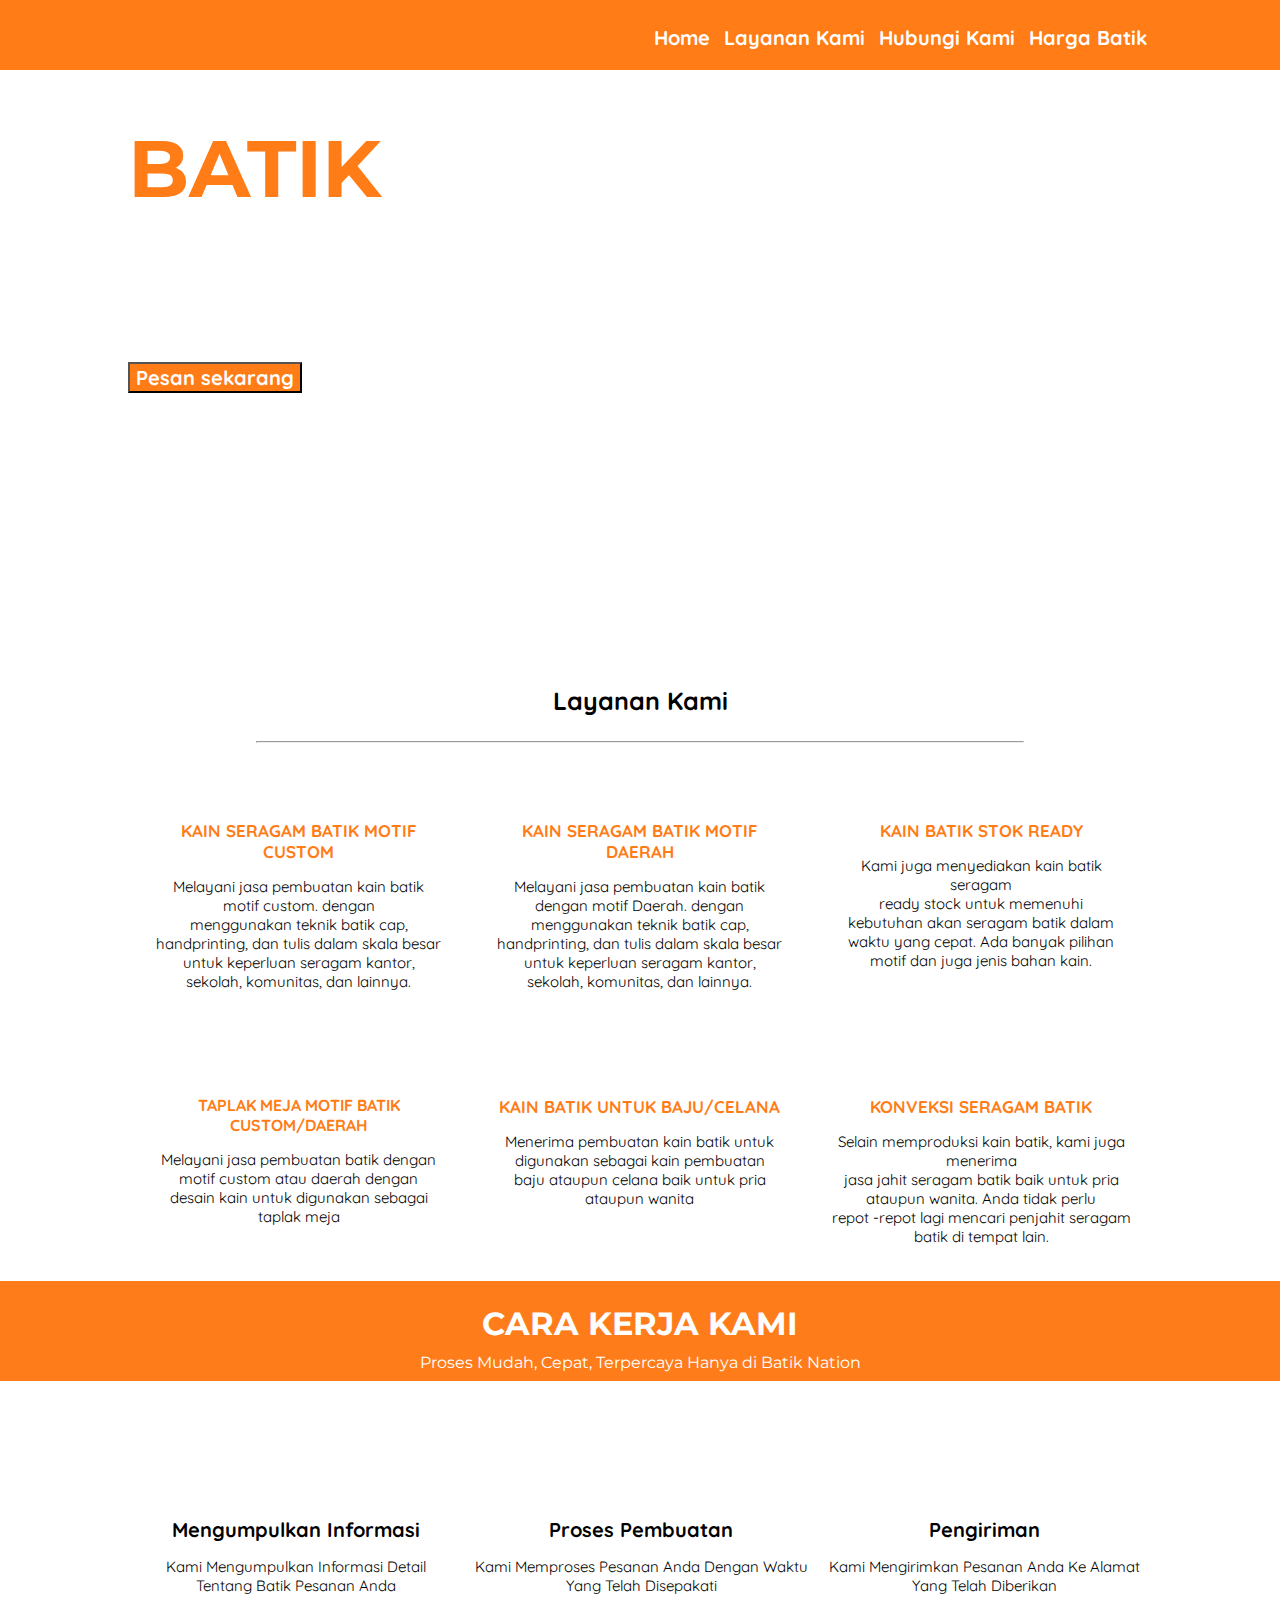
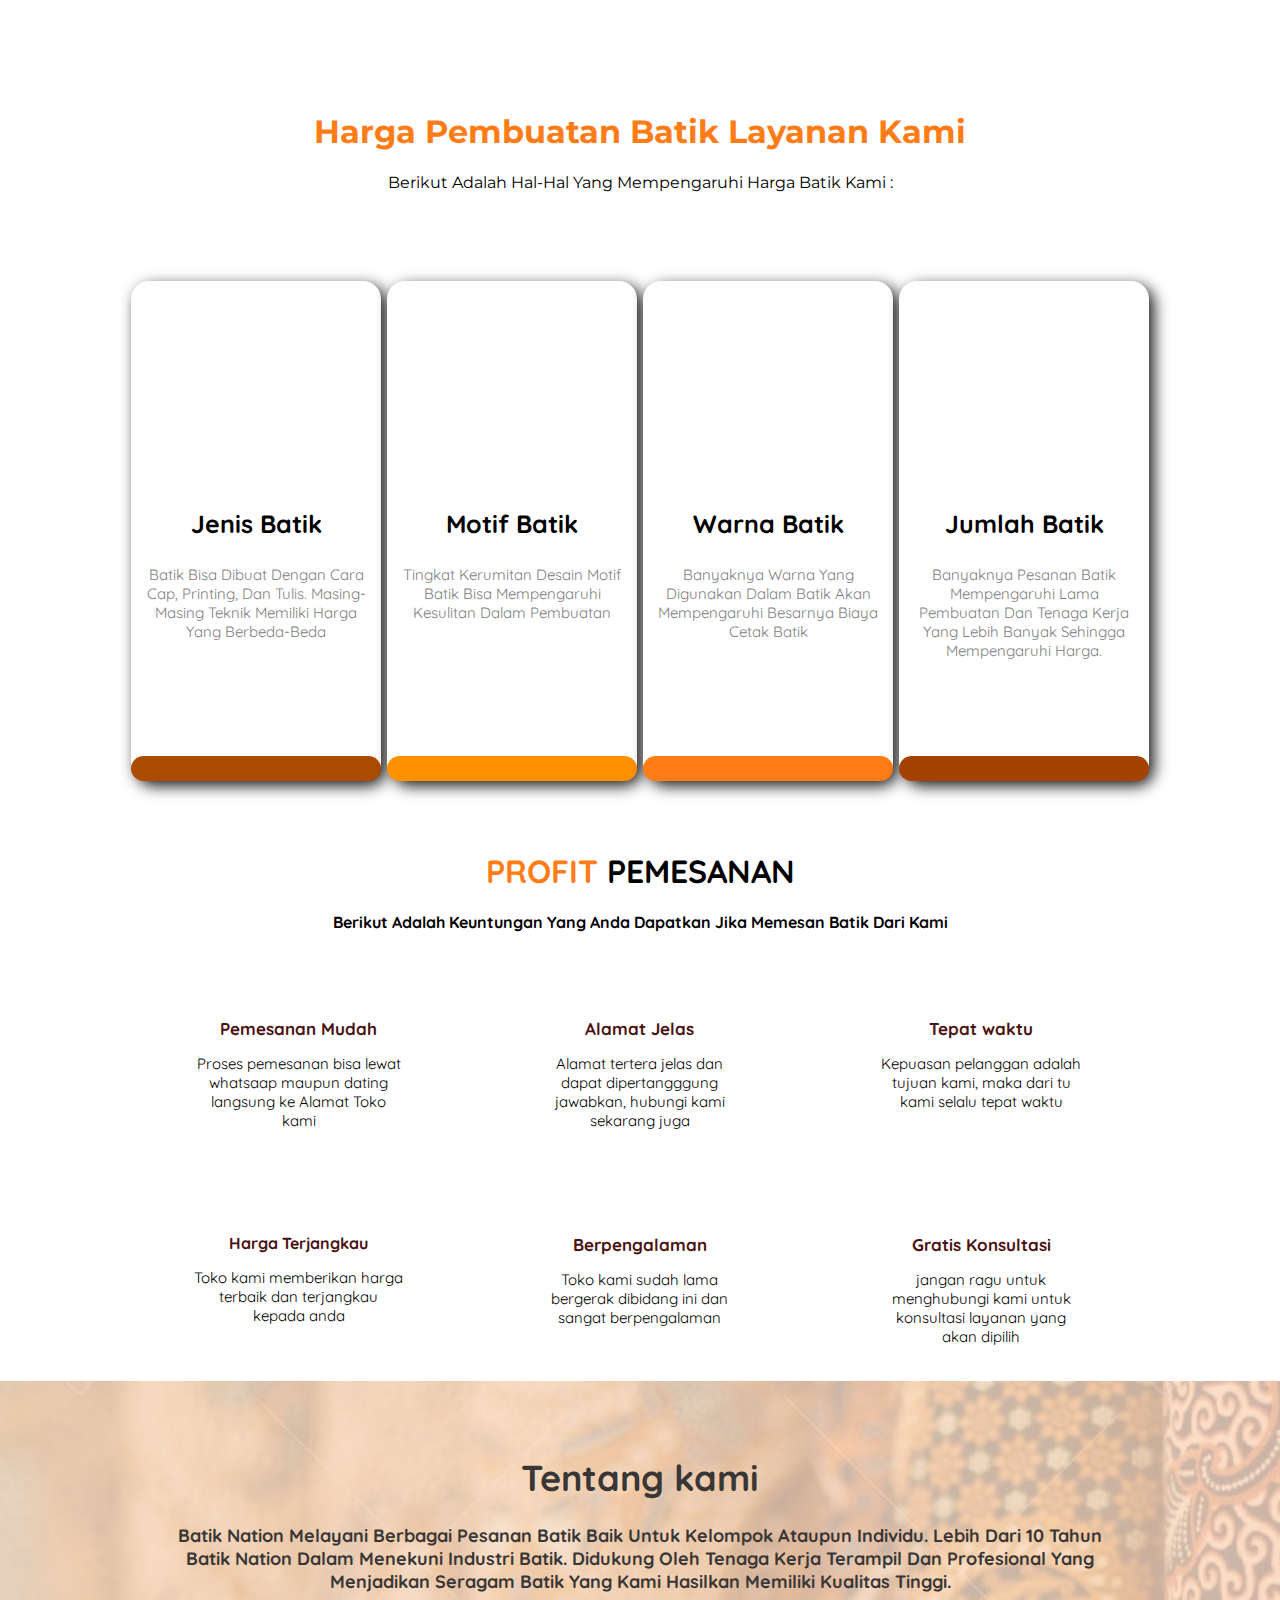
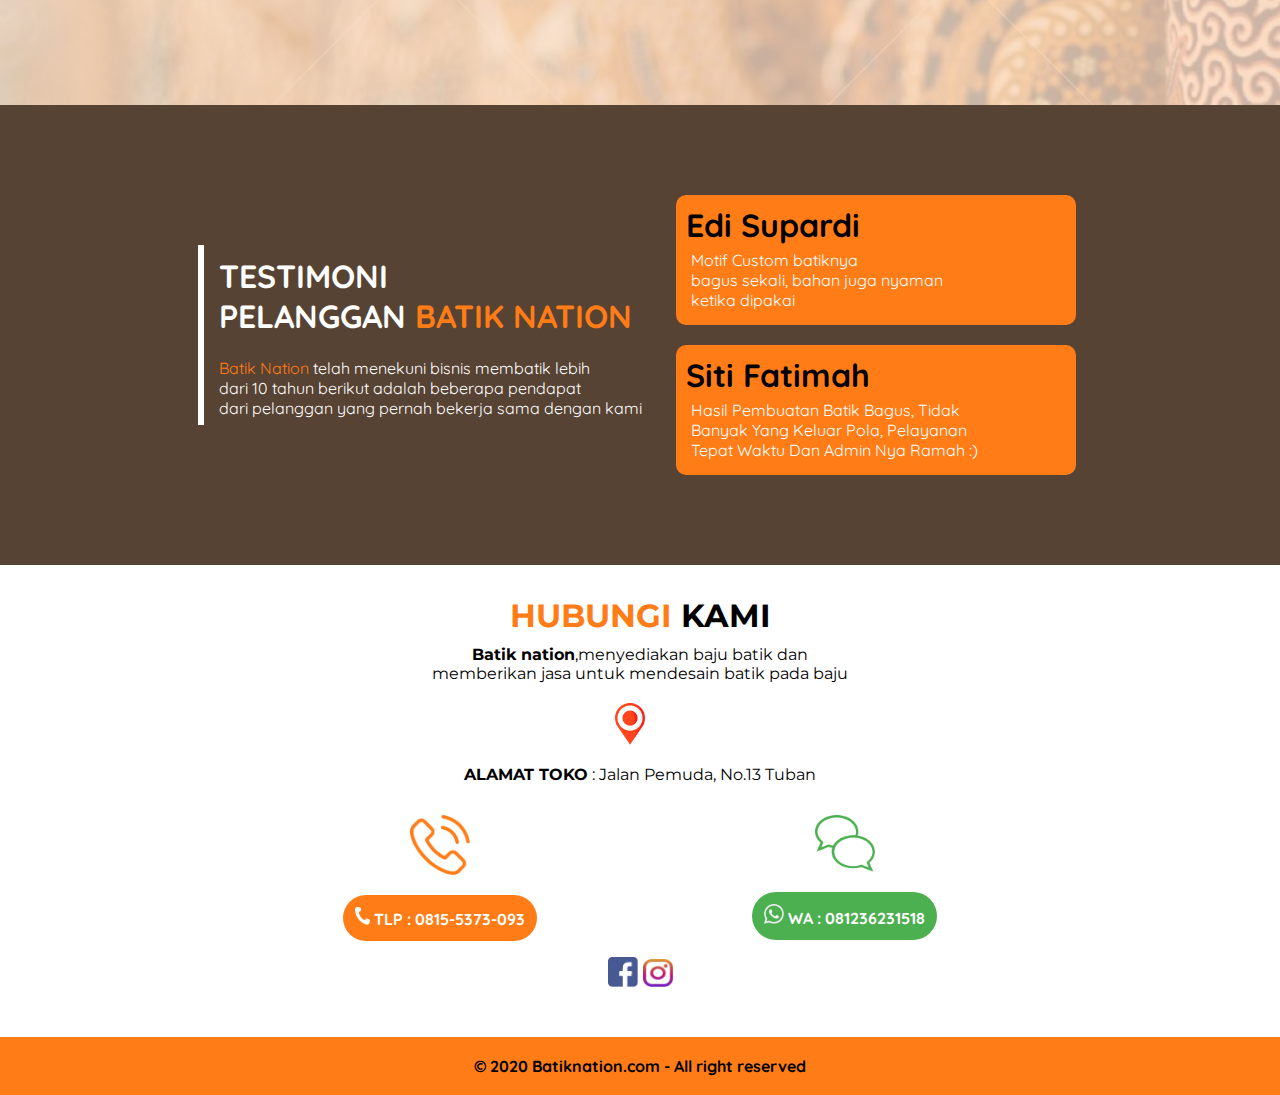
==== index.html @ 40c0af32 "penyesuaian" ====
<!DOCTYPE html>
<html lang="en">
<head>
    <meta charset="UTF-8">
    <meta name="viewport" content="width=device-width, initial-scale=1.0">
    <style>
        * {
            box-sizing: border-box;
        }

        body {
            font-family:'Quicksand', sans-serif;
            margin: 0%;
            max-width: 100%;
        }
    </style>
    <link rel="stylesheet" href="style.css">
    <title>Batik Nation</title>
</head>
<body>
    <header>
        <nav class="navbar">
            <div class="container">    
                <ul>
                    <li><a href="index.html ">Home</a></li>
                    <li><a href="#layananKami">Layanan Kami</a></li>
                    <li><a href="#hubungiKami">Hubungi Kami</a></li>
                    <li><a href="#harga">Harga Batik</a></li>
                </ul>
                <!-- <div class="handle">Menu</div> -->
            </div>
        </nav>
    </header>
    <main>
        <div class="jumbotron">
            <div class="container">
                <h1 style="font-family: 'Montserrat', sans-serif; font-size: 80px; padding-top: 70px; margin-bottom: 0%; margin-top: auto;"><span style="color: #FF7C16;">BATIK</span> NATION</h1>
                <p style="font-size: 40px; font-weight: bold; margin-top: 0px; margin-bottom: 0%">Jasa Pemesanan Batik</p>
                <p style=" font-size: 20px;  margin-top: 0px;">Ingin pesan batik tak perlu repot datang ke toko atau butik, anda dirumah saja,<br> batik pesanan anda akan sampai ke rumah anda. <br>
                    Ayo pesan sekarang!</p>
                <button type="button" onclick="">Pesan sekarang</button>
            </div>
        </div>
        <p id="layananKami" style="text-align: center; font-weight: bold; font-size: 25px;">Layanan Kami</p>
        <hr style="width: 60%;">
        <div class="container">
            <div id="" class="jenisBatik">
                <div>
                    <img src="pic/1.png" alt="">
                    <h1 style="font-size: 17px; color: #FF7C16;">KAIN SERAGAM BATIK MOTIF CUSTOM</h1>
                    <p>Melayani jasa pembuatan kain batik<br>motif custom. dengan <br> menggunakan teknik batik cap,<br>handprinting, dan tulis dalam skala besar<br>
                        untuk keperluan seragam kantor,<br> sekolah, komunitas, dan lainnya.</p>
                </div>
                <div>
                    <img src="pic/2.png" style="width: auto;" alt="">
                    <h1 style="font-size: 17px; color: #FF7C16;">KAIN SERAGAM BATIK MOTIF DAERAH</h1>
                    <p>Melayani jasa pembuatan kain batik<br>
                        dengan motif Daerah. dengan<br>
                        menggunakan teknik batik cap,<br>
                        handprinting, dan tulis dalam skala besar<br>
                        untuk keperluan seragam kantor,<br>
                        sekolah, komunitas, dan lainnya.</p>
                </div>
                <div>
                    <img src="pic/3.png" style="width: auto;" alt="">
                    <h1 style="font-size: 17px; color: #FF7C16;">KAIN BATIK STOK READY</h1>
                    <p>Kami juga menyediakan kain batik seragam<br>
                        ready stock untuk memenuhi<br>
                        kebutuhan akan seragam batik dalam<br>
                        waktu yang cepat. Ada banyak pilihan<br>
                        motif dan juga jenis bahan kain.</p>
                </div>  
            </div>
            <div class="jenisBatik">
                <div>
                    <img src="pic/4.png" style="width: auto;" alt="">
                    <h1 style="font-size: 16px; color: #FF7C16;">TAPLAK MEJA MOTIF BATIK CUSTOM/DAERAH</h1>
                    <p>Melayani jasa pembuatan batik dengan<br>
                        motif custom atau daerah dengan<br>
                        desain kain untuk digunakan sebagai<br>
                        taplak meja</p>
                </div>  
                <div>
                    <img src="pic/5.png" style="width: auto;" alt="">
                    <h1 style="font-size: 17px; color: #FF7C16;">KAIN BATIK UNTUK BAJU/CELANA</h1>
                    <p>Menerima pembuatan kain batik untuk<br>
                        digunakan sebagai kain pembuatan<br>
                        baju ataupun celana baik untuk pria<br>
                        ataupun wanita</p>
                </div>  
                <div>
                    <img src="pic/6.png" alt="">
                    <h1 style="font-size: 17px; color: #FF7C16;">KONVEKSI SERAGAM BATIK</h1>
                    <p>Selain memproduksi kain batik, kami juga menerima<br>
                        jasa jahit seragam batik baik untuk pria<br>
                        ataupun wanita. Anda tidak perlu<br>
                        repot -repot lagi mencari penjahit seragam<br>
                        batik di tempat lain.</p>
                </div>  
            </div>
        </div>
        <div class="orange">
            <h1 style="margin-bottom: 0%;">CARA KERJA KAMI</h1>
            <p style="margin-top: 10px;">Proses Mudah, Cepat, Terpercaya Hanya di Batik Nation</p>
        </div>
        <div class="container">
            <div class="white">
                <div class="Text1">
                    <img src="pic\Group 30.png" alt="">
                    <h1 style="font-size: 20px;">Mengumpulkan Informasi</h1>
                    <p style="font-size: 15px;">Kami Mengumpulkan Informasi Detail Tentang Batik Pesanan Anda</p>
                </div>
                <div class="Text2">
                    <img src="pic\Group 31.png" alt="">
                    <h1 style="font-size: 20px;">Proses Pembuatan</h1>
                    <p style="font-size: 15px;">Kami Memproses Pesanan Anda Dengan Waktu Yang Telah Disepakati</p>
                </div>
                <div class="Text3">
                    <img src="pic\Group 32.png" alt="">
                    <h1 style="font-size: 20px;">Pengiriman</h1>
                    <p style="font-size: 15px;">Kami Mengirimkan Pesanan Anda Ke Alamat Yang Telah Diberikan</p>
                </div>
            </div>
        </div>
        <div id="harga" class="harga">
            <h1>Harga Pembuatan Batik Layanan Kami</h1>
            <p style="color: black;">Berikut Adalah Hal-Hal Yang Mempengaruhi Harga Batik Kami :</p>
        </div>
        <div class="container">
            <div class="flex">
                <div class="card">
                    <div class="card-image">
                        <img src="pic\jenis batik.png" alt="">
                    </div>
                    <div class="card-text">
                        <h1>Jenis Batik</h1>
                        <p style="color: grey;">Batik Bisa Dibuat Dengan Cara Cap, Printing, Dan Tulis. Masing-Masing Teknik Memiliki Harga Yang Berbeda-Beda</p>
                    </div>
                    <div class="card-stats" style="background: #AC4B00;"></div>
                </div>
                <div class="card">
                    <div class="card-image">
                        <img src="pic\motif batik.png" alt="">
                    </div>
                    <div class="card-text">
                        <h1>Motif Batik</h1>
                        <p style="color: grey;">Tingkat Kerumitan Desain Motif Batik Bisa Mempengaruhi Kesulitan Dalam Pembuatan</p>
                    </div>
                    <div class="card-stats" style="background: #FF9100"></div>
                </div>
                <div class="card">
                    <div class="card-image">
                        <img src="pic\warna batik.png" alt="">
                    </div>
                    <div class="card-text">
                        <h1>Warna Batik</h1>
                        <p style="color: grey;">Banyaknya Warna Yang Digunakan Dalam Batik Akan Mempengaruhi Besarnya Biaya Cetak Batik</p>
                    </div>
                    <div class="card-stats" style="background:  #FF7C16;"></div>
                </div>
                <div class="card">
                    <div class="card-image">
                        <img src="pic\jumlah batik.png" alt="">
                    </div>
                    <div class="card-text">
                        <h1>Jumlah Batik</h1>
                        <p style="color: grey;" >Banyaknya Pesanan Batik Mempengaruhi Lama Pembuatan Dan Tenaga Kerja Yang Lebih Banyak Sehingga Mempengaruhi Harga.</p>
                    </div>
                    <div class="card-stats" style="background:  #A54200;"></div>
                </div>
            </div>
        </div>
        <h1 style="text-align: center; margin-top: 70px;"><span style="color: #FF7C16;">PROFIT </span>PEMESANAN</h1>
        <p style="text-align: center; font-weight: bold;">Berikut Adalah Keuntungan Yang Anda Dapatkan Jika Memesan Batik Dari Kami</p>
        <div class="container">
            <div class="profit">
                <div>
                    <img src="pic\buy.png" alt="">
                    <h1 style="font-size: 17px; color: #4A1110;">Pemesanan Mudah</h1>
                    <p>Proses pemesanan bisa lewat<br>
                        whatsaap maupun dating<br>
                        langsung ke Alamat Toko<br>
                        kami</p>
                </div>
                <div>
                    <img src="pic\real-estate.png" style="width: auto;" alt="">
                    <h1 style="font-size: 17px; color: #4A1110;">Alamat Jelas</h1>
                    <p>Alamat tertera jelas dan<br>
                        dapat dipertangggung<br>
                        jawabkan, hubungi kami<br>
                        sekarang juga</p>
                </div>
                <div>
                    <img src="pic\fast-time.png" alt="">
                    <h1 style="font-size: 17px; color: #4A1110;">Tepat waktu</h1>
                    <p>Kepuasan pelanggan adalah<br>
                        tujuan kami, maka dari tu<br>
                        kami selalu tepat waktu</p>
                </div>  
            </div>
            <div class="profit">
                <div>
                    <img src="pic\digital-wallet.png" alt="">
                    <h1 style="font-size: 16px; color: #4A1110;">Harga Terjangkau</h1>
                    <p>Toko kami memberikan harga<br>
                        terbaik dan terjangkau<br>
                        kepada anda</p>
                </div>  
                <div>
                    <img src="pic\like.png" style="" alt="">
                    <h1 style="font-size: 17px; color: #4A1110;">Berpengalaman</h1>
                    <p>Toko kami sudah lama<br>
                        bergerak dibidang ini dan<br>
                        sangat berpengalaman</p>
                </div>  
                <div>
                    <img src="pic\contact.png" alt="">
                    <h1 style="font-size: 17px; color: #4A1110;">Gratis Konsultasi</h1>
                    <p>jangan ragu untuk<br>
                        menghubungi kami untuk<br>
                        konsultasi layanan yang<br>
                        akan dipilih</p>
                </div>  
            </div>
        </div>
        <div class="TentangKami">
            <div class="container">
                <h1>Tentang kami</h1>
                <p>Batik Nation Melayani Berbagai Pesanan Batik Baik Untuk Kelompok Ataupun Individu.
                    Lebih Dari 10 Tahun Batik Nation Dalam Menekuni Industri Batik. Didukung Oleh Tenaga Kerja Terampil Dan Profesional Yang Menjadikan
                    Seragam Batik Yang Kami Hasilkan Memiliki Kualitas Tinggi.</p>
            </div>
        </div>
        <div class="Testi">
            <div class="container" style="display: flex;">
                <div class="garis"></div>
                <div class="text">
                    <h1>TESTIMONI<br>PELANGGAN <span style="color: #FF7C16;">BATIK NATION</span></h1>
                    <p> <span style="color: #FF7C16;">Batik Nation</span> telah menekuni bisnis membatik lebih<br>
                        dari 10 tahun berikut adalah beberapa pendapat<br>
                        dari pelanggan yang pernah bekerja sama dengan kami</p>
                </div>
                <div class="bubble">
                    <div>
                        <h1 style="color: black;">Edi Supardi</h1>
                        <p>Motif Custom batiknya<br>
                            bagus sekali, bahan juga nyaman<br>
                            ketika dipakai</p>
                    </div>
                    <div>
                        <h1 style="color: black;">Siti Fatimah</h1>
                        <p>Hasil Pembuatan Batik Bagus, Tidak<br>
                            Banyak Yang Keluar Pola, Pelayanan<br>
                            Tepat Waktu Dan Admin Nya Ramah :)</p>
                    </div>
                </div>
            </div>
        </div>
        <div id="hubungiKami" class="hubungi">
            <h1 style="margin-bottom: 0%;"><span style="color: #FF7C16;">HUBUNGI</span> KAMI</h1>
            <P style="margin-top: 10px;"><span style="font-weight: bold;">Batik nation</span>,menyediakan baju batik dan <br> memberikan jasa untuk mendesain batik pada baju<br</P>
            <br>
            <img src="pic\location.png" alt="">
            <P><span style="font-weight: bold;">ALAMAT TOKO</span> : Jalan Pemuda, No.13 Tuban</P>
        </div>     
        <div class="container">
            <div class="telfon">
                <div>
                    <img src="pic\phone.png" alt="">
                    <p style="font-weight: bold; padding: 12px;"><img src="pic\phones.png" alt="" style="width: 15px;"> TLP : 0815-5373-093</p>
                </div>
                <div>
                    <img src="pic\chat.png" alt="">
                    <p style="font-weight: bold; padding: 12px; background-color: #4CAF50;"> <img src="pic\WA.png" alt="" style="width: 20px;"> WA : 081236231518</p>
                    </div>           
            </div>
            <div style="display: flex; justify-content: center; align-items: flex-end; align-content: center;">
                <img src="pic\facebook.png" alt="" style="width: 30px;">
                <img src="pic\instagram.png" alt="" style="width: 30px; margin-left: 5px;">
            </div>
        </div>
        <footer>
            <p>&copy 2020 Batiknation.com - All right reserved</p>
        </footer>
        
    </main>
</body>
</html>
---- style.css ----
@import url('https://fonts.googleapis.com/css2?family=Quicksand:wght@400;700&display=swap');
@import url('https://fonts.googleapis.com/css2?family=Montserrat:wght@400;700&display=swap');

.navbar {
    margin-bottom: 0px;
    background-color: #FF7C16;
    height: 70px;
    text-align: end;
    position: fixed;
    top: 0;
    overflow: hidden;
    width: 100%;
    max-width: 100%;
}
.navbar li {
    display: inline-block;
    list-style-type: none;
    padding: 5px;
    margin-top: 20px;
    font-size: 20px;
    font-family: 'Quicksand', sans-serif;
}
.navbar a {
    color: white;
    text-decoration: none;
    font-weight: bold;
}
.navbar a:hover{
    transform: matrix();
}
.navbar img {
    height: 50px;
    list-style-image: none;
}
ul {
    display: block;
    float: right;
    list-style-type: disc;
    margin-block-start: 0px;
    margin-block-end: 0em;
    margin-inline-start: 0px;
    margin-inline-end: 0px;
    padding-inline-start: 0px;
}
.container {
    max-width: 100%;
    margin-left: 10%;
    margin-right: 10%;
    min-height: 200px;
}
.jumbotron {
    padding-top: 50px;
    margin-top: 0px;
    background-image: url("./pic/batik.jpg");
    background-size: 100%;
    background-blend-mode: difference;
    height: 660px;
    font-family: 'Quicksand', sans-serif;
    color: white;
}
.jumbotron img{
    height: 570px;
    width: 100%;
    background-color: #11C5C6;
    filter: brightness(50%);
}
button {
    background-color: #FF7C16;
    color: white;
    font-size: 20px;
    font-weight: bold;
    font-family: 'Quicksand', sans-serif;
    cursor: pointer;
    text-decoration: none;
}
.button:hover {
    background-color:white;
    color: #FF7C16;
}
.jenisBatik {
    display: flex;
}
.jenisBatik > div {
    background-color:inherit;
    padding: 20px;
    font-size: 30px;
    text-align: center;
    width: 100%;
    flex-flow: row wrap;
}
.jenisBatik div p {
    font-size: 15px;
}
.profit {
    display: flex;
}
.profit > div {
    background-color:inherit;
    padding: 20px;
    font-size: 30px;
    text-align: center;
    width: 100%;
    flex-flow: row wrap;
}
.profit div p {
    font-size: 15px;
}
.orange {
    background-color: #ff7c1b; 
    color: white;
    font-family: 'Montserrat', sans-serif;
    text-align: center;
    height: 100px;
    padding-top: 2px;
}
.white{
    display: flex;
    background-color: white;
    margin-top: 100px;
    margin-bottom: 50px;
}

.white > div{
    background-color: white;
    margin: auto;
    padding: 10px;
    font-size: 10px;
    text-align: center;
}
.harga{
    color: #FF7C16;
    font-family: 'Montserrat', sans-serif;
    text-align: center;
    height: 100px;
    padding-top: 10px; 
}
.flex{
    display: flex;
    background-color: white;
    margin-top: 100px;
    align-content: center;
}
.card{
    display: grid;
    grid-template-columns: 300px;
    grid-template-rows: 210px 210px 80px;
    grid-template-areas: "image" "text" "stats";
    font-family: 'quicksand', sans-serif;
    border-radius: 18px;
    background: white;
    box-shadow: 5px 5px 15px rgba(0,0,0,0.9);
    text-align: center;
    width: fit-content;
    margin: auto;
    align-content: center;
    transition: 0.5s ease;
    cursor: pointer;
    width: 250px;
}
.card-stats{
    border-radius   : 20px;
    margin-top: 55px;
    height: 25px;
    margin-right: 50px;  
} 

.card-image img{
    margin-top: 50px;
    margin-right: 50px;
    width: 150px;
}
.card:hover{
    transform: scale(1.1);
    box-shadow: 5px 5px 15px rgba(0,0,0,0.6);

}
.card-text h1 {
    font-size: 25px;
    text-align: center;
    margin-right: 50px;
} 
.card-text p{
    font-size: 15px;
    text-align: center;
    margin-right: 50px;
    padding: 10px;
}
.hubungi{
    font-family: 'Montserrat', sans-serif;
    text-align: center;
    height: 100px;
    padding-top: 10px; 
}
.TentangKami {
    text-align: center;
    background-image: url("pic/TentangKami.png");
    padding: 50px;
    font-size: large;
    font-weight: bold;
    color: #393636;
}
.Testi {
    background-color: #574333;
    color: white;
    padding: 70px;
}
.garis {
    border-left: 6px solid white;
    height: 180px;
    margin: auto;
}
.text {
    margin-top: 60px;
    margin-right: auto;
}
.bubble > div {
    background-color: #FF7C16;
    border-radius: 10px;
    width: 400px;
    padding: 10px;
    margin: 20px;
}
.bubble > div > h1 {
    margin: 0px;
}
.bubble > div > p {
    margin: 5px;
}
.hubungi img{
    width: 30px;
    margin-right: 20px;
    margin-top: 20px;
    margin-bottom: 0%;
}

.telfon{
    display: flex;
    flex-wrap: wrap;
    justify-content: space-evenly; 
    padding-top: 150px;
    text-align: center;
}
.telfon > div p{
    background-color: #FF7C16;
    border-radius: 30px;
    color: white;
    align-self: center;
}
.telfon img{
    width: 60px;  
}
.WA{
    background-image: url(../ArdaAr.github.io/pic/telfon.png);
    margin: 100px;
    padding: 100px;
}

footer{
    margin-top: 50px;
    text-align: center;
    font-weight: bold;
    padding: 3px;
    background-color: #FF7C16;
    color: black;
}
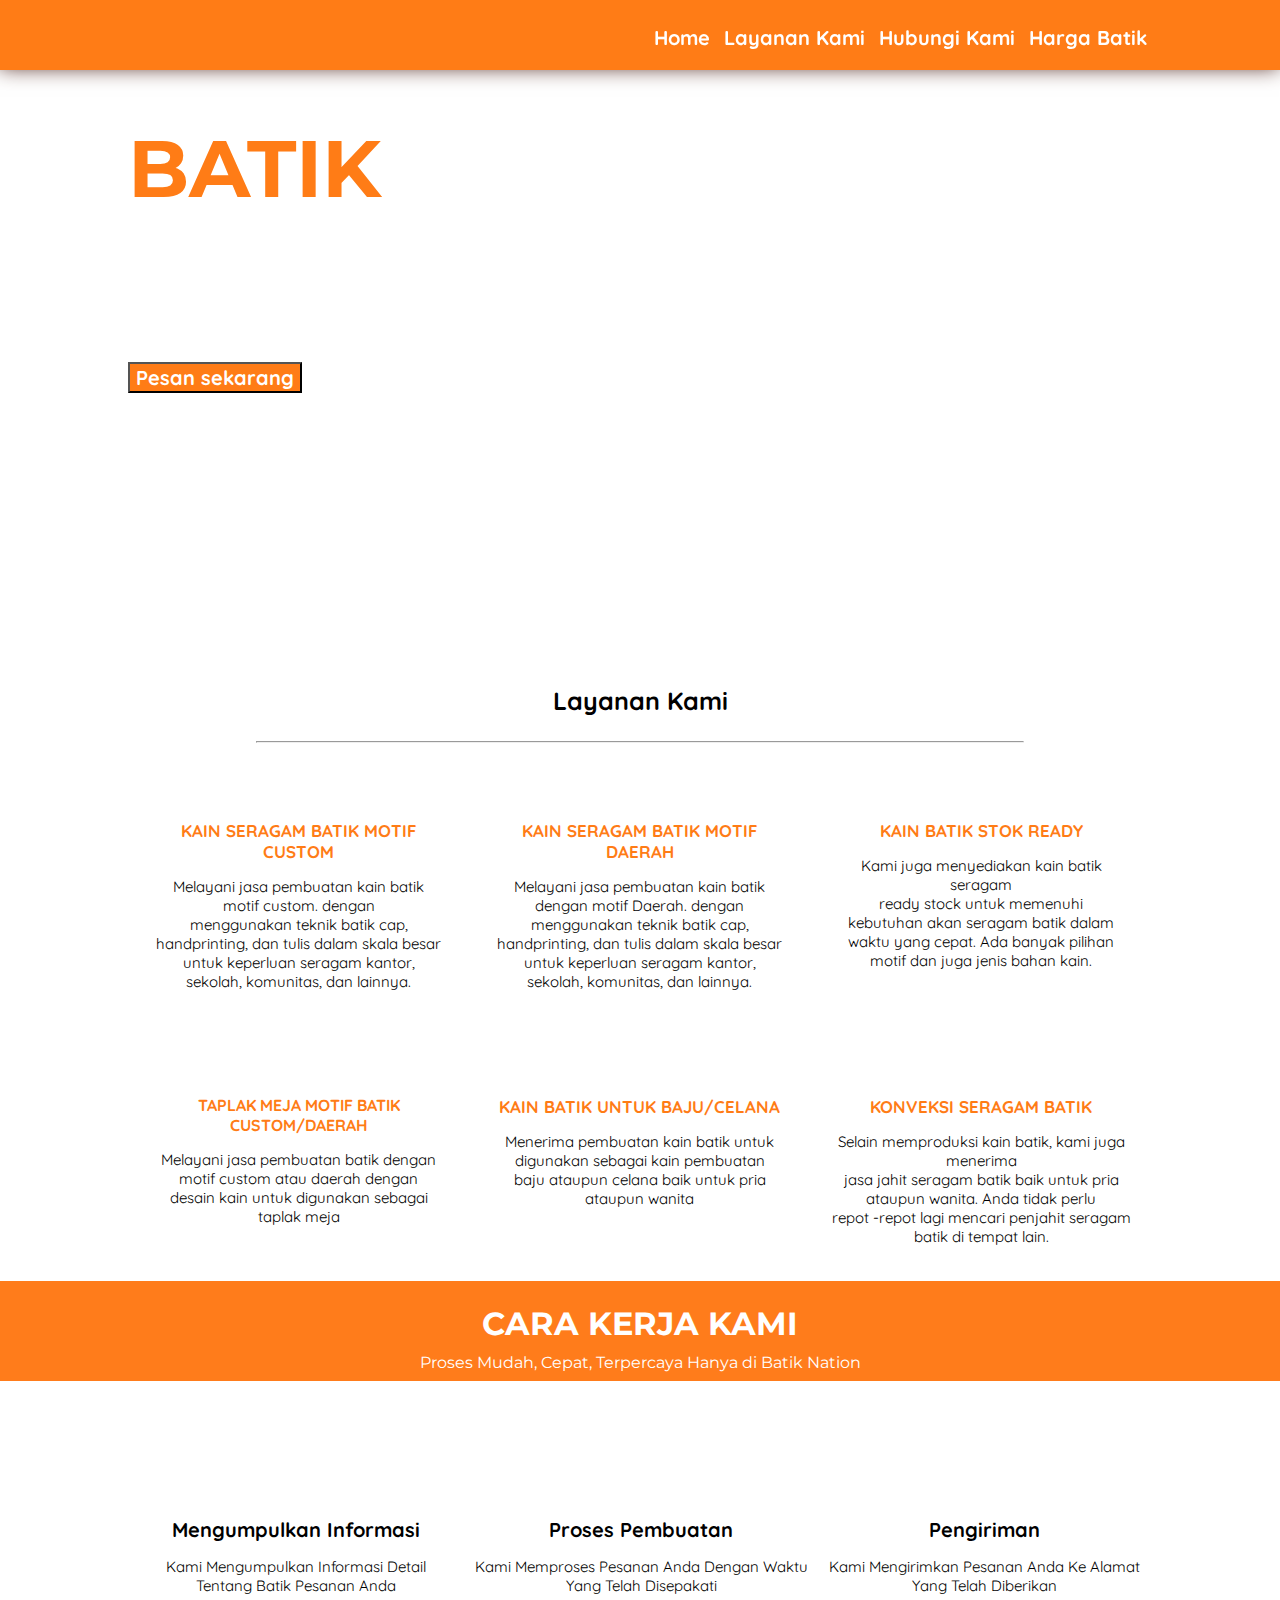
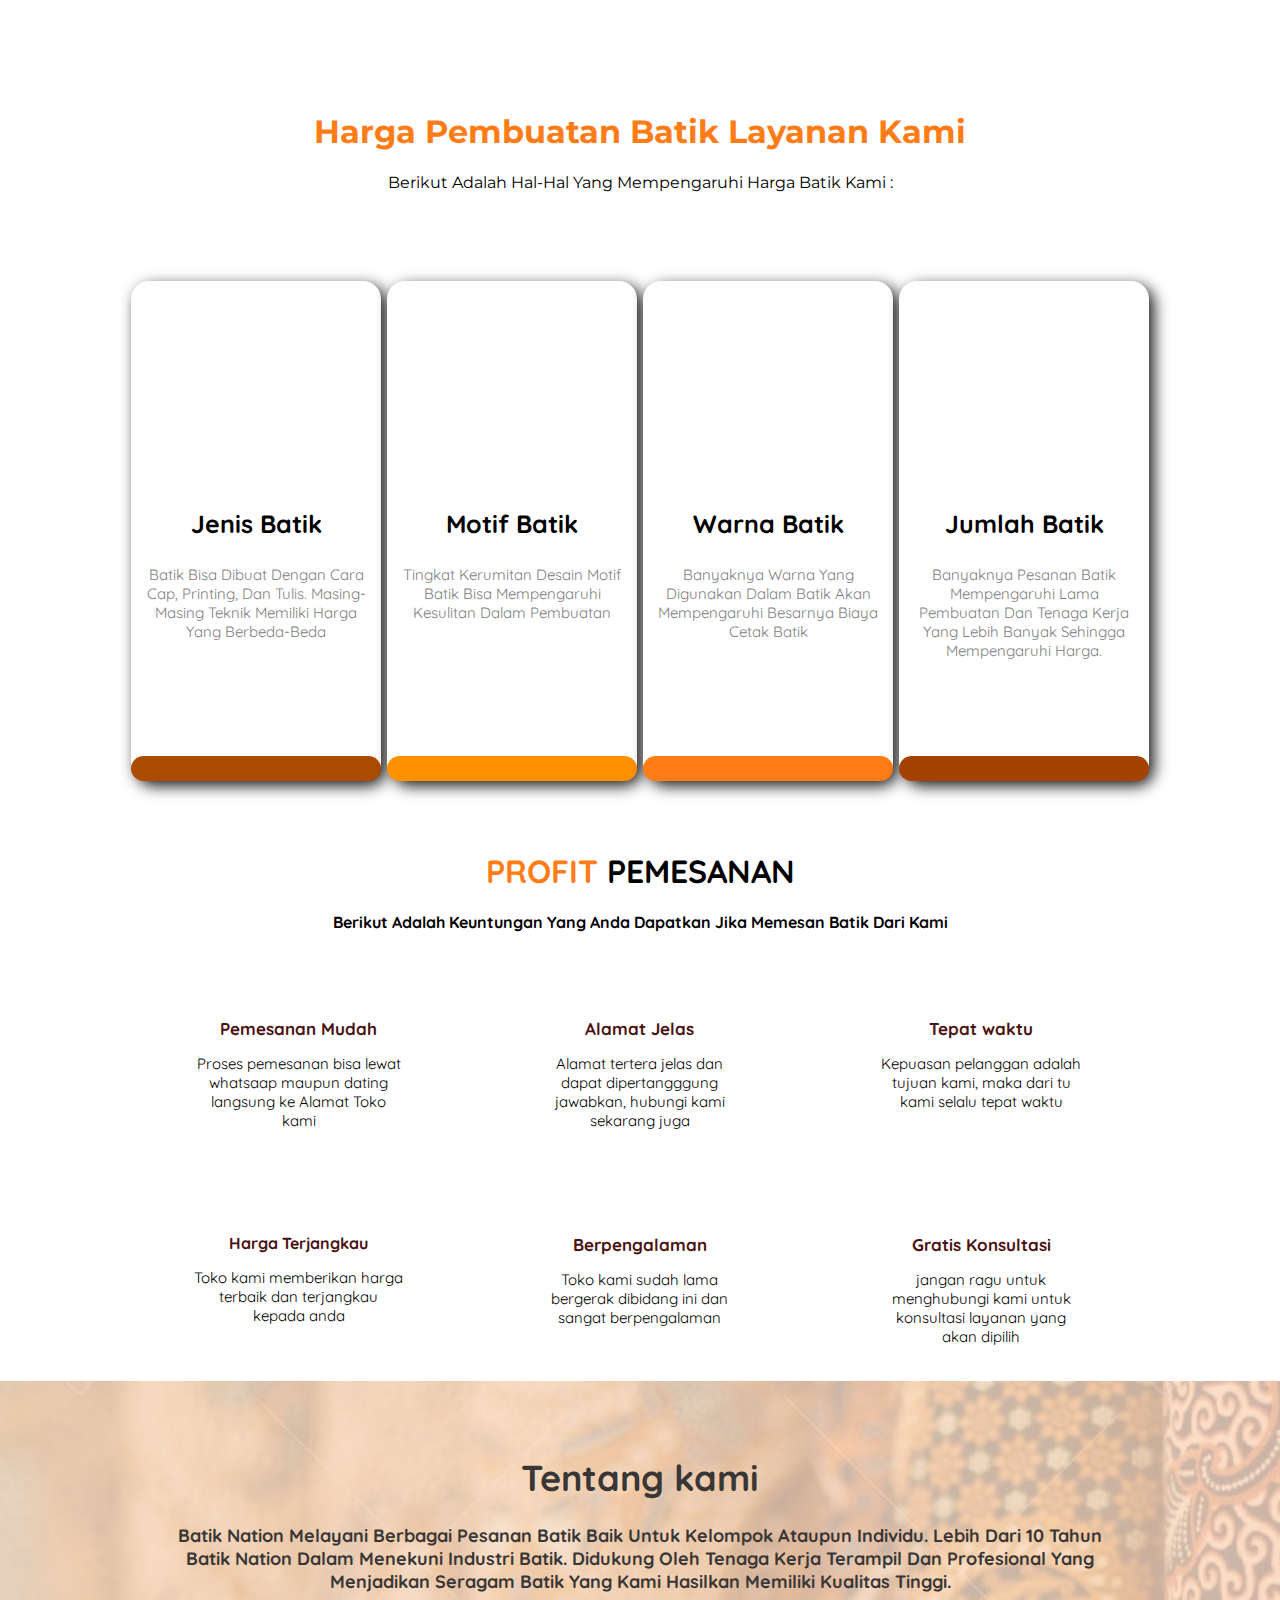
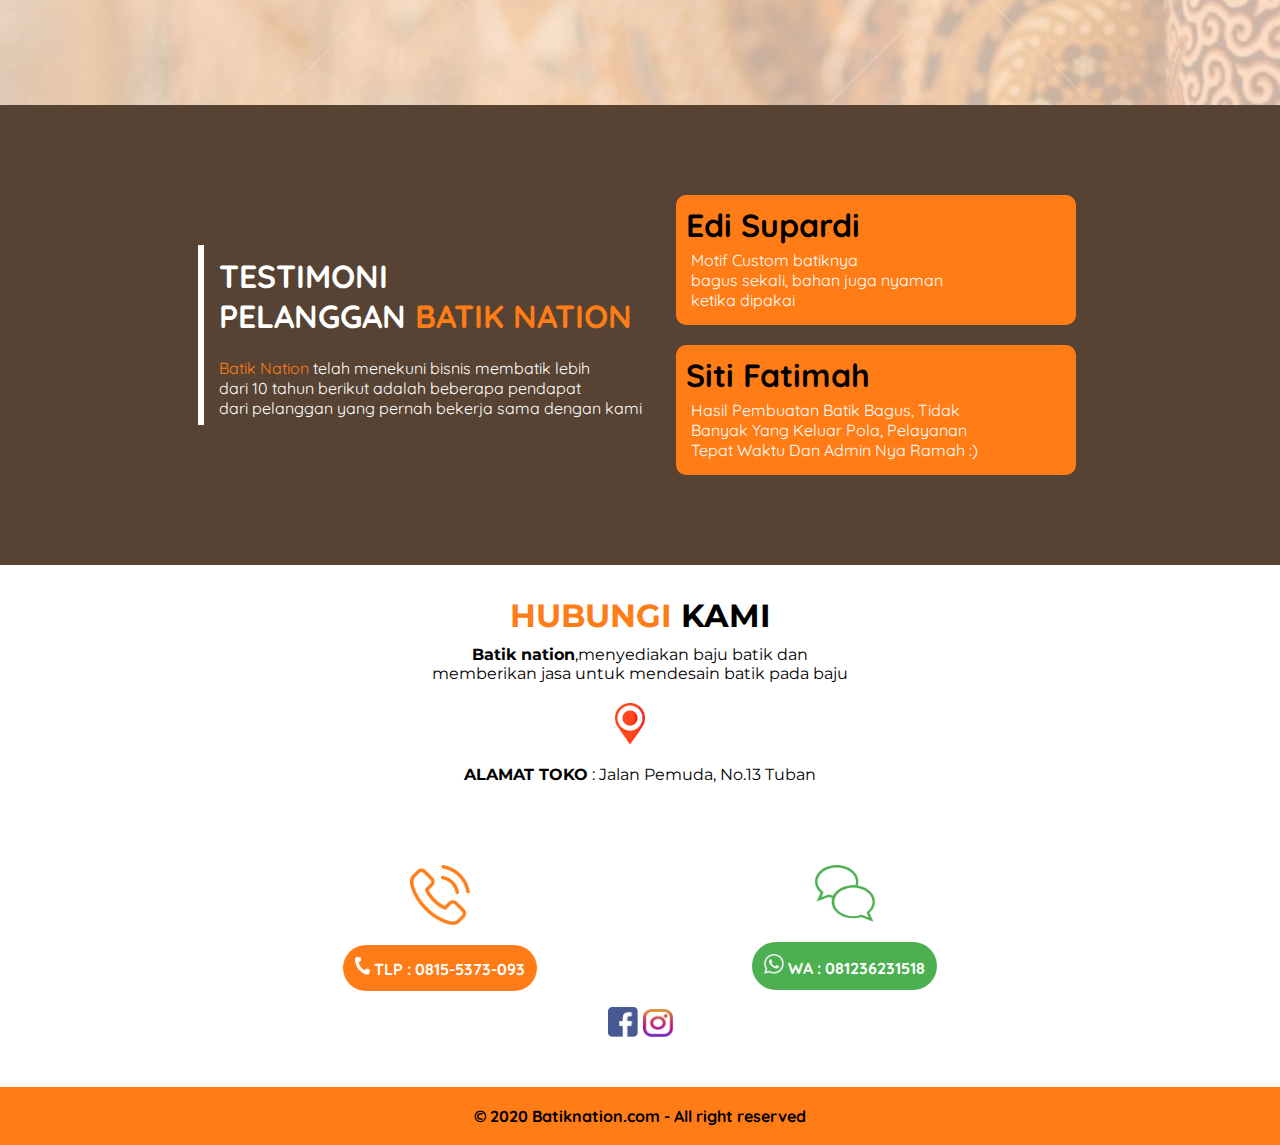
==== commit b35d283d: "nambah halaman form" ====
--- a/index.html
+++ b/index.html
@@ -15,6 +15,11 @@
         }
     </style>
     <link rel="stylesheet" href="style.css">
+    <script type="text/javascript">
+        function pindah(url){
+            window.location = url;
+        }
+    </script>
     <title>Batik Nation</title>
 </head>
 <body>
@@ -38,7 +43,7 @@
                 <p style="font-size: 40px; font-weight: bold; margin-top: 0px; margin-bottom: 0%">Jasa Pemesanan Batik</p>
                 <p style=" font-size: 20px;  margin-top: 0px;">Ingin pesan batik tak perlu repot datang ke toko atau butik, anda dirumah saja,<br> batik pesanan anda akan sampai ke rumah anda. <br>
                     Ayo pesan sekarang!</p>
-                <button type="button" onclick="">Pesan sekarang</button>
+                <button type="button" onclick="pindah('Form/form.html')">Pesan sekarang</button>
             </div>
         </div>
         <p id="layananKami" style="text-align: center; font-weight: bold; font-size: 25px;">Layanan Kami</p>
@@ -282,7 +287,6 @@
         <footer>
             <p>&copy 2020 Batiknation.com - All right reserved</p>
         </footer>
-        
     </main>
 </body>
 </html>--- a/style.css
+++ b/style.css
@@ -1,5 +1,16 @@
 @import url('https://fonts.googleapis.com/css2?family=Quicksand:wght@400;700&display=swap');
 @import url('https://fonts.googleapis.com/css2?family=Montserrat:wght@400;700&display=swap');
+
+@media (max-width:680px){
+
+	main{
+		width: auto;
+		float: none;
+    }
+    .jenisBatik {
+        flex-wrap: wrap;
+    }
+}
 
 .navbar {
     margin-bottom: 0px;
@@ -11,6 +22,7 @@
     overflow: hidden;
     width: 100%;
     max-width: 100%;
+    box-shadow: -1px -3px 20px 0px #4b2118;;
 }
 .navbar li {
     display: inline-block;
@@ -226,13 +238,15 @@
 .bubble > div > p {
     margin: 5px;
 }
+.hubungi {
+    margin-bottom: 50px;
+}
 .hubungi img{
     width: 30px;
     margin-right: 20px;
     margin-top: 20px;
     margin-bottom: 0%;
 }
-
 .telfon{
     display: flex;
     flex-wrap: wrap;
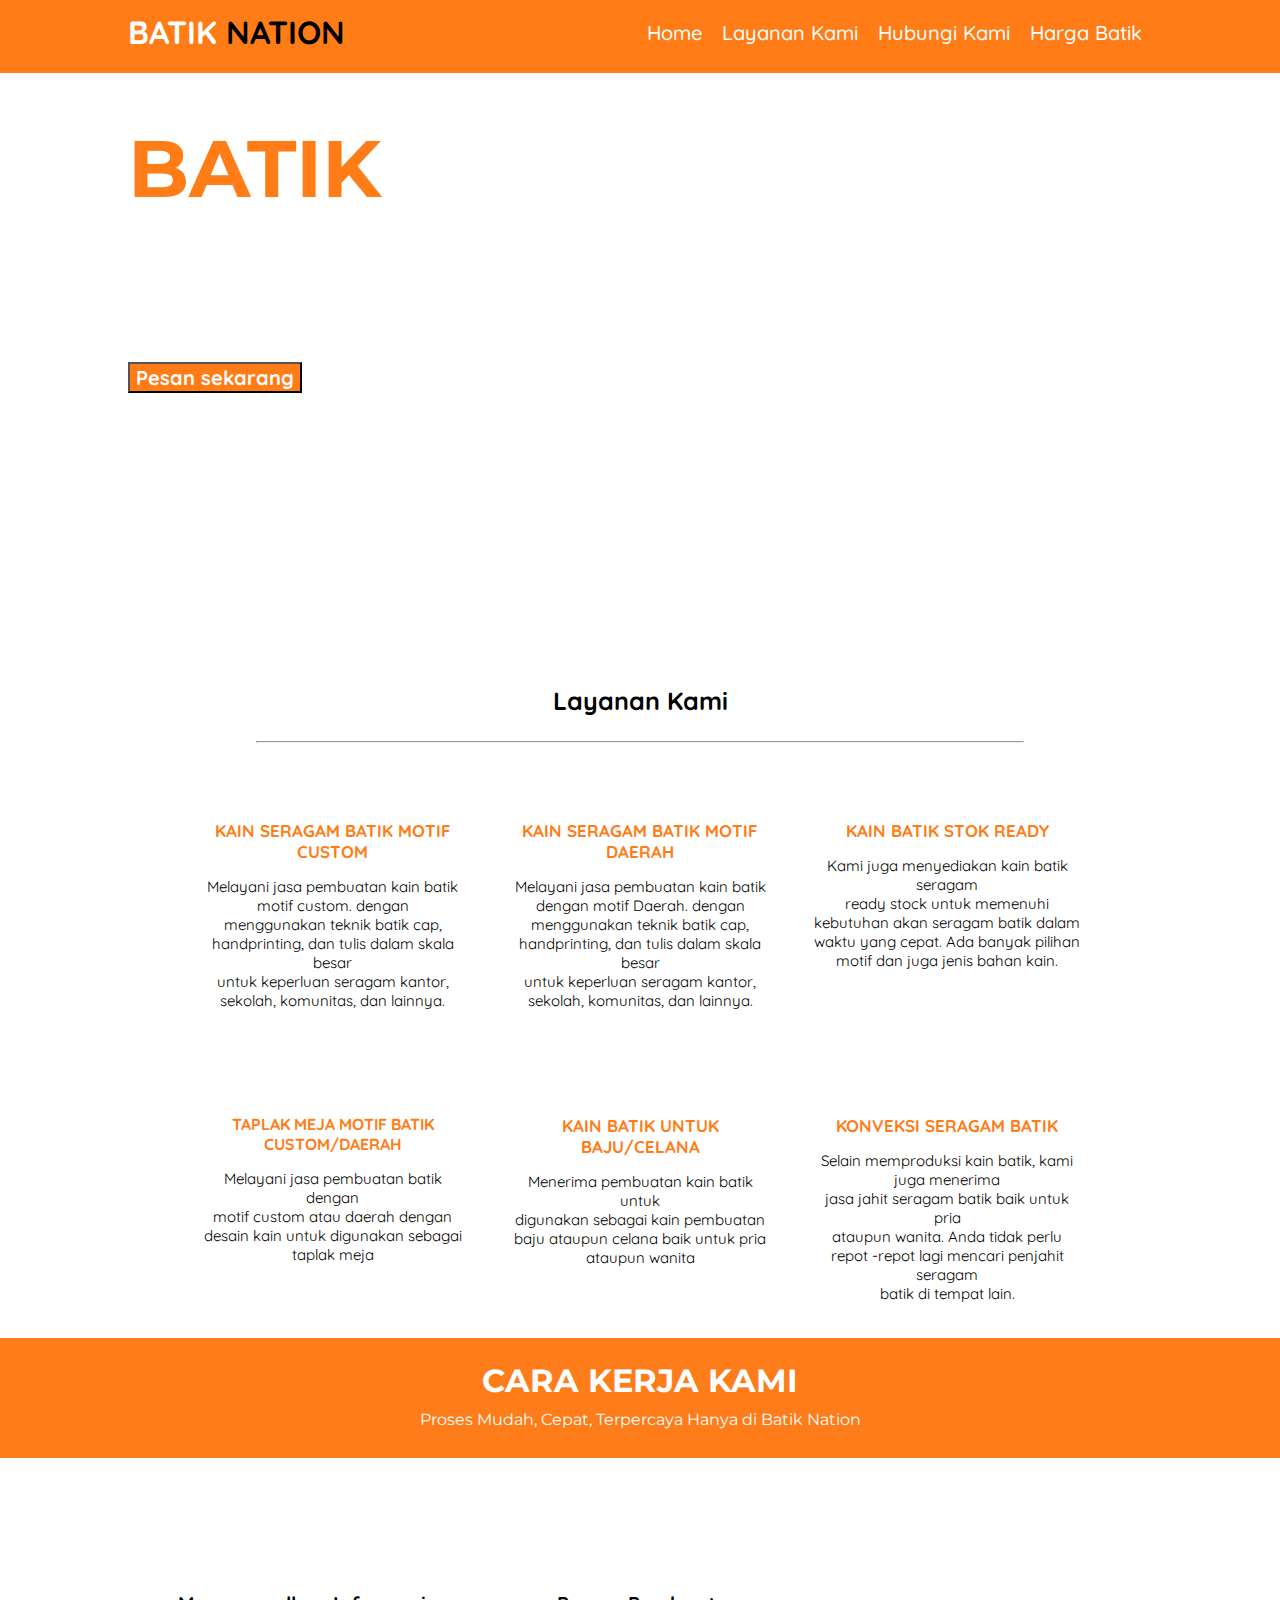
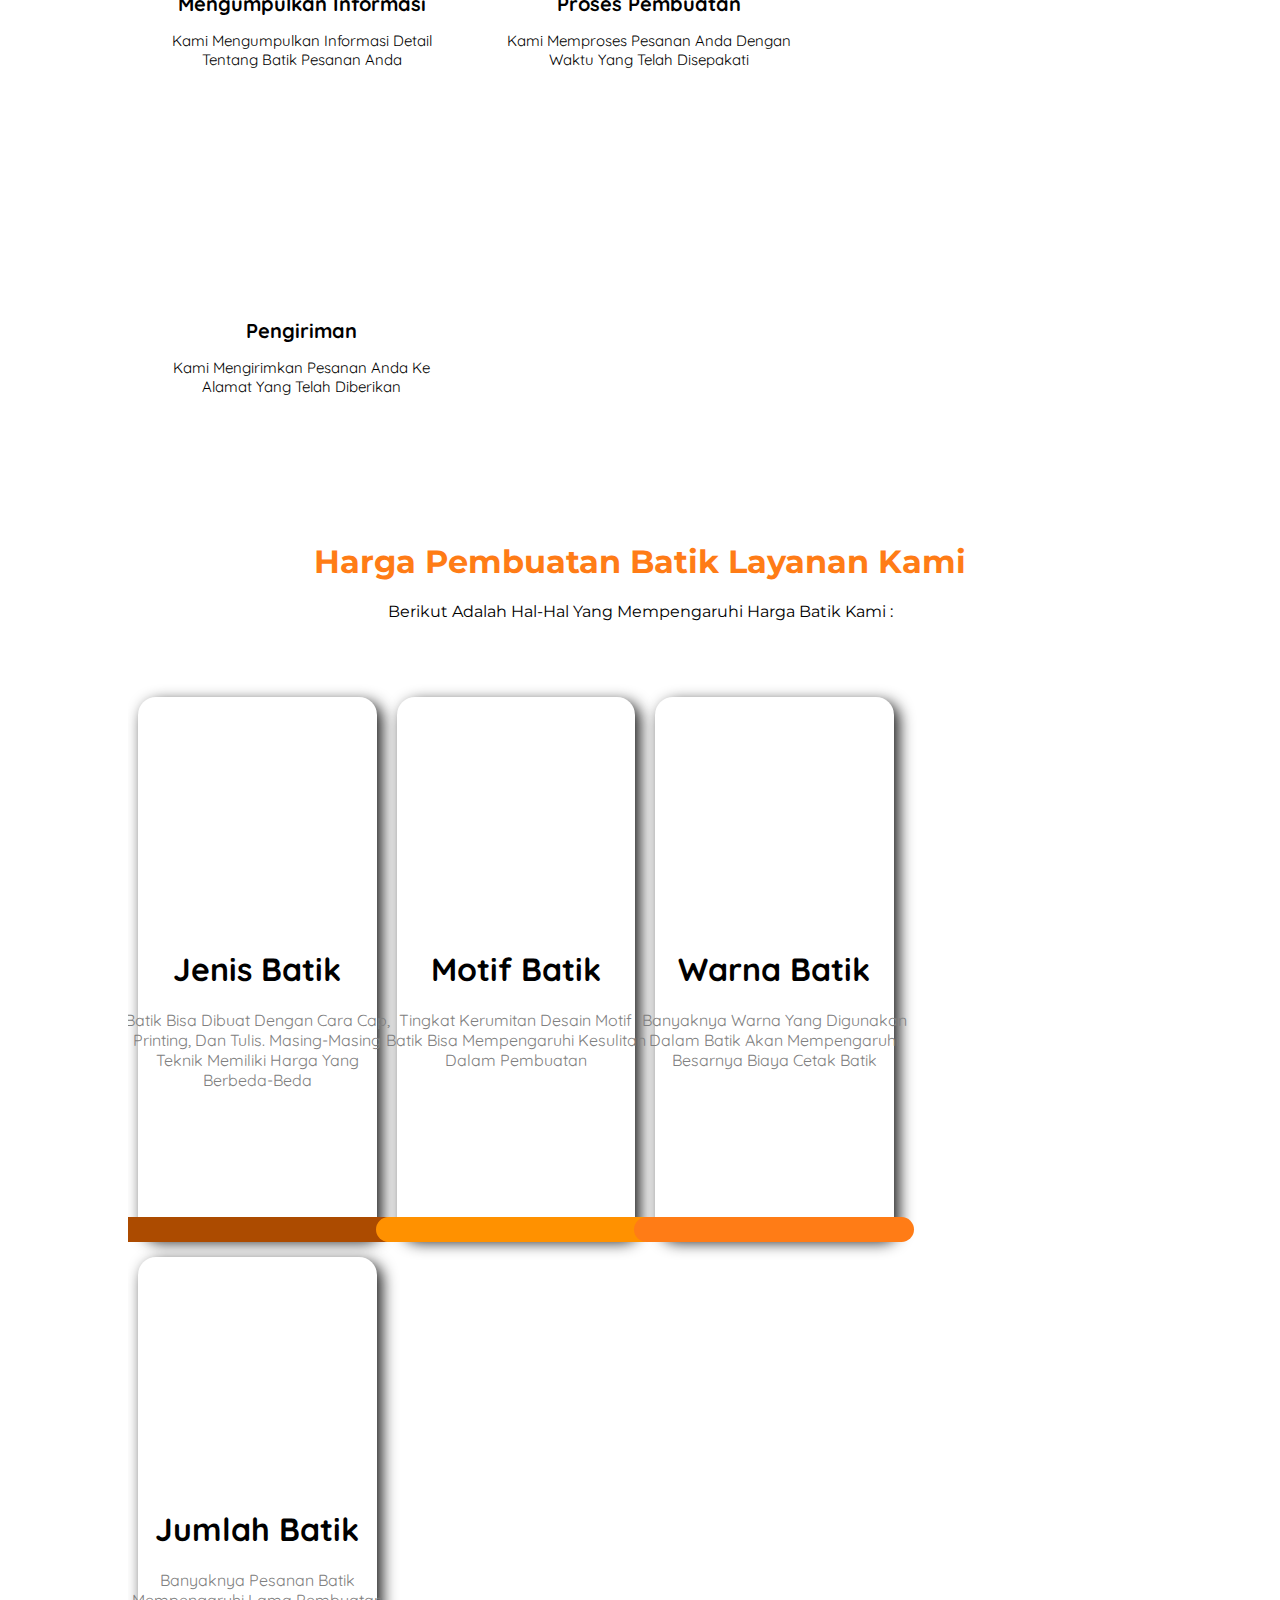
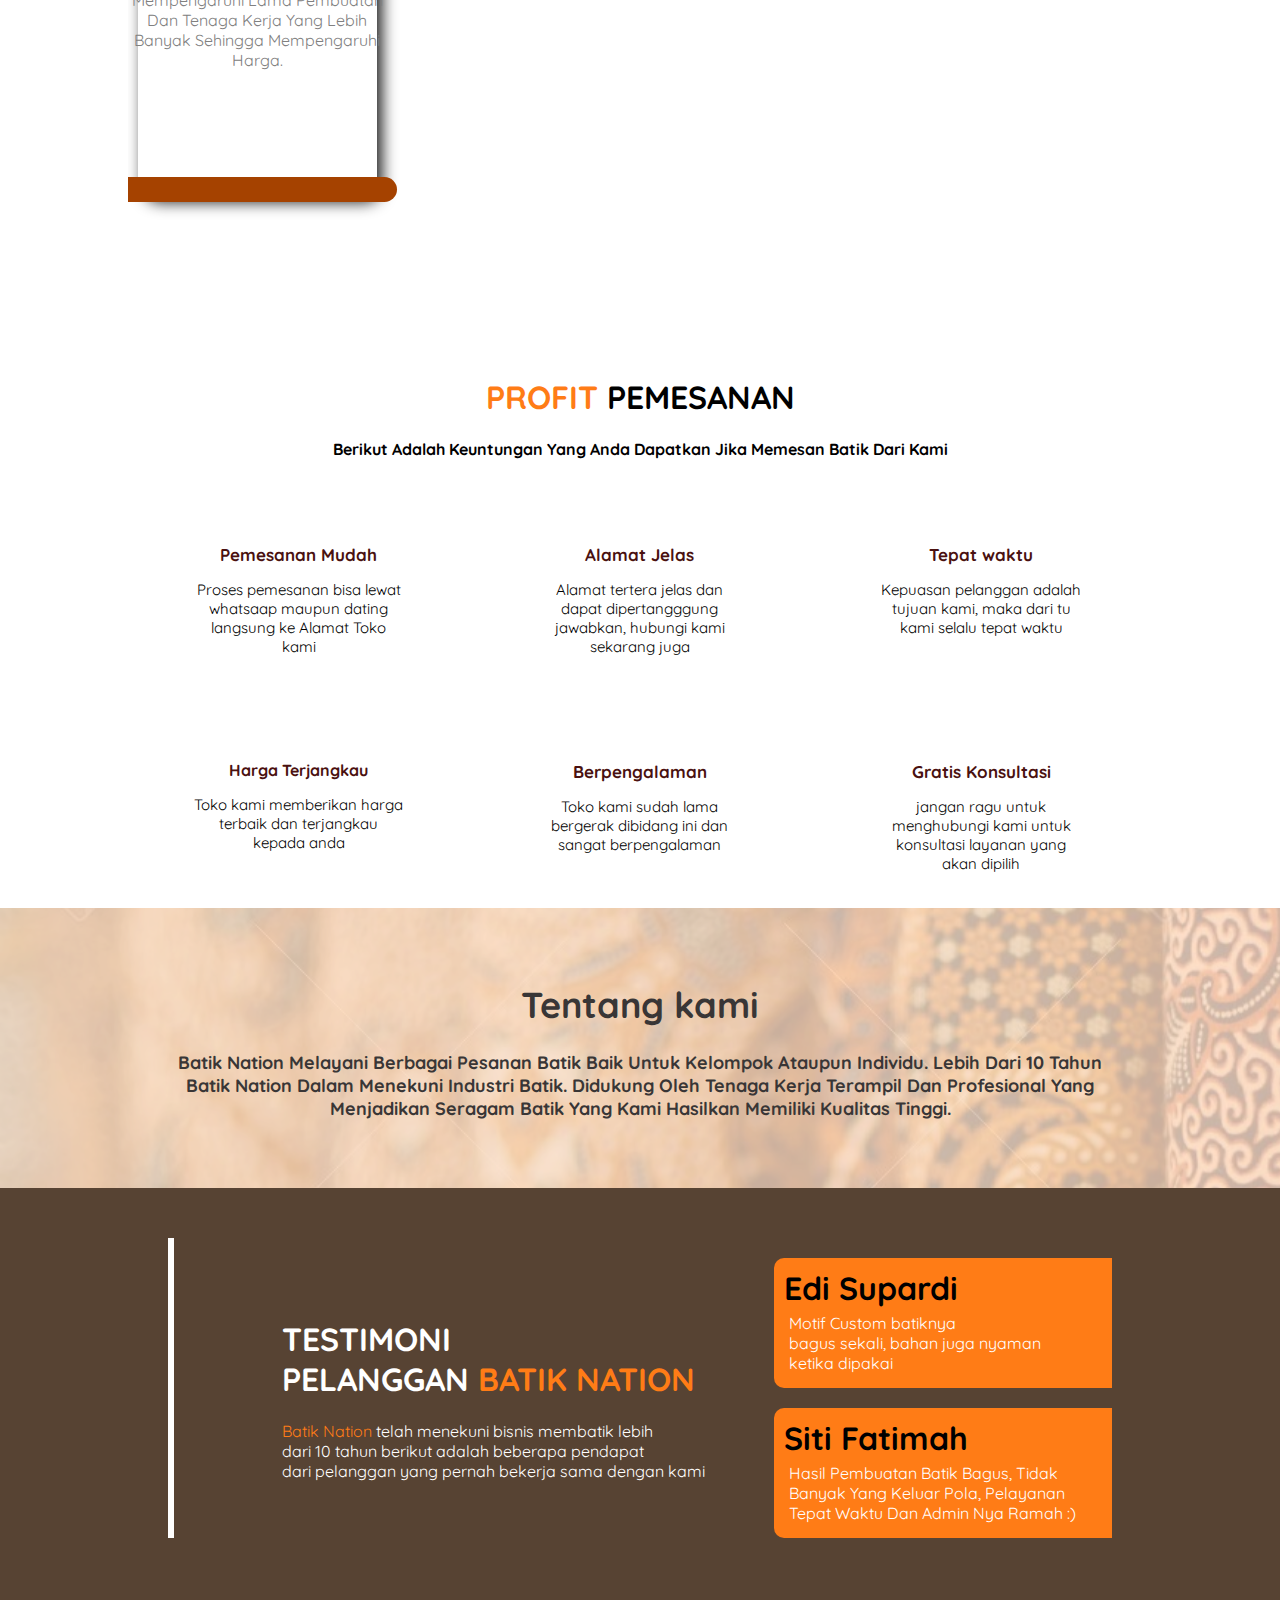
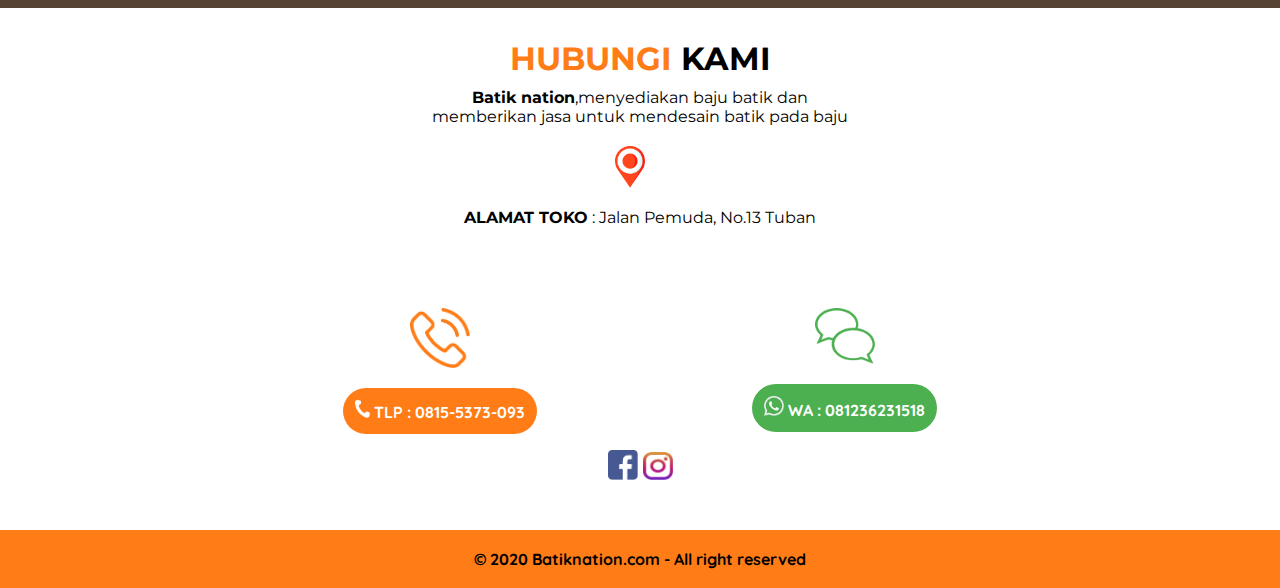
==== commit 946f6a13: "responsif 90%" ====
--- a/index.html
+++ b/index.html
@@ -15,6 +15,7 @@
         }
     </style>
     <link rel="stylesheet" href="style.css">
+    <link rel="shortcut icon" href="pic/Group 29.png">
     <script type="text/javascript">
         function pindah(url){
             window.location = url;
@@ -24,17 +25,19 @@
 </head>
 <body>
     <header>
-        <nav class="navbar">
-            <div class="container">    
+        <div class="container">
+            <div id="brand">
+                <h1><span style="color: white;">BATIK</span> NATION</h1>
+            </div>
+            <nav class="navbar" id="navbar">   
                 <ul>
-                    <li><a href="index.html ">Home</a></li>
-                    <li><a href="#layananKami">Layanan Kami</a></li>
-                    <li><a href="#hubungiKami">Hubungi Kami</a></li>
-                    <li><a href="#harga">Harga Batik</a></li>
+                    <li><a href="index.html" class="abc">Home</a></li>
+                    <li><a href="#layananKami"class="abc">Layanan Kami</a></li>
+                    <li><a href="#hubungiKami" class="abc">Hubungi Kami</a></li>
+                    <li><a href="#harga" class="abc">Harga Batik</a></li>
                 </ul>
-                <!-- <div class="handle">Menu</div> -->
-            </div>
-        </nav>
+            </nav>
+        </div>
     </header>
     <main>
         <div class="jumbotron">
@@ -43,7 +46,7 @@
                 <p style="font-size: 40px; font-weight: bold; margin-top: 0px; margin-bottom: 0%">Jasa Pemesanan Batik</p>
                 <p style=" font-size: 20px;  margin-top: 0px;">Ingin pesan batik tak perlu repot datang ke toko atau butik, anda dirumah saja,<br> batik pesanan anda akan sampai ke rumah anda. <br>
                     Ayo pesan sekarang!</p>
-                <button type="button" onclick="pindah('Form/form.html')">Pesan sekarang</button>
+                <button type="button" onclick="pindah('FormPemesanan/form.html')">Pesan sekarang</button>
             </div>
         </div>
         <p id="layananKami" style="text-align: center; font-weight: bold; font-size: 25px;">Layanan Kami</p>
@@ -110,17 +113,17 @@
         </div>
         <div class="container">
             <div class="white">
-                <div class="Text1">
+                <div class="Text">
                     <img src="pic\Group 30.png" alt="">
                     <h1 style="font-size: 20px;">Mengumpulkan Informasi</h1>
                     <p style="font-size: 15px;">Kami Mengumpulkan Informasi Detail Tentang Batik Pesanan Anda</p>
                 </div>
-                <div class="Text2">
+                <div class="Text">
                     <img src="pic\Group 31.png" alt="">
                     <h1 style="font-size: 20px;">Proses Pembuatan</h1>
                     <p style="font-size: 15px;">Kami Memproses Pesanan Anda Dengan Waktu Yang Telah Disepakati</p>
                 </div>
-                <div class="Text3">
+                <div class="Text">
                     <img src="pic\Group 32.png" alt="">
                     <h1 style="font-size: 20px;">Pengiriman</h1>
                     <p style="font-size: 15px;">Kami Mengirimkan Pesanan Anda Ke Alamat Yang Telah Diberikan</p>
@@ -237,9 +240,9 @@
             </div>
         </div>
         <div class="Testi">
-            <div class="container" style="display: flex;">
+            <div class="container">
                 <div class="garis"></div>
-                <div class="text">
+                <div class="paragraf">
                     <h1>TESTIMONI<br>PELANGGAN <span style="color: #FF7C16;">BATIK NATION</span></h1>
                     <p> <span style="color: #FF7C16;">Batik Nation</span> telah menekuni bisnis membatik lebih<br>
                         dari 10 tahun berikut adalah beberapa pendapat<br>
@@ -279,7 +282,7 @@
                     <p style="font-weight: bold; padding: 12px; background-color: #4CAF50;"> <img src="pic\WA.png" alt="" style="width: 20px;"> WA : 081236231518</p>
                     </div>           
             </div>
-            <div style="display: flex; justify-content: center; align-items: flex-end; align-content: center;">
+            <div id="sosmed" style="display: flex; justify-content: center; align-items: flex-end; align-content: center;">
                 <img src="pic\facebook.png" alt="" style="width: 30px;">
                 <img src="pic\instagram.png" alt="" style="width: 30px; margin-left: 5px;">
             </div>
--- a/style.css
+++ b/style.css
@@ -1,64 +1,55 @@
 @import url('https://fonts.googleapis.com/css2?family=Quicksand:wght@400;700&display=swap');
 @import url('https://fonts.googleapis.com/css2?family=Montserrat:wght@400;700&display=swap');
 
-@media (max-width:680px){
 
-	main{
-		width: auto;
-		float: none;
-    }
-    .jenisBatik {
-        flex-wrap: wrap;
-    }
-}
-
-.navbar {
-    margin-bottom: 0px;
-    background-color: #FF7C16;
-    height: 70px;
-    text-align: end;
+html {
+    scroll-behavior: smooth;
+}
+header {
+    background-color: #FF7C16;
+    padding-top: 10px;
+    min-height: 70px;
     position: fixed;
-    top: 0;
-    overflow: hidden;
+    top: 1;
     width: 100%;
-    max-width: 100%;
-    box-shadow: -1px -3px 20px 0px #4b2118;;
-}
-.navbar li {
-    display: inline-block;
-    list-style-type: none;
-    padding: 5px;
-    margin-top: 20px;
+}
+header #brand {
+    float: left;
+    width: auto;
+}
+header #brand h1 {
+    margin-top: 2px;
+}
+header nav {
+    float: right;
+    margin-top: 0px;
+}
+header li {
+    float: left;
+    display: inline;
+    padding: 10px;
+}
+header a {
+    text-decoration: none;
+    color: white;
     font-size: 20px;
-    font-family: 'Quicksand', sans-serif;
-}
-.navbar a {
-    color: white;
-    text-decoration: none;
-    font-weight: bold;
+    font-weight: 500;
+}
+ul {
+    margin: 0;
+    padding: 0;
 }
 .navbar a:hover{
     transform: matrix();
-}
-.navbar img {
-    height: 50px;
-    list-style-image: none;
-}
-ul {
-    display: block;
-    float: right;
-    list-style-type: disc;
-    margin-block-start: 0px;
-    margin-block-end: 0em;
-    margin-inline-start: 0px;
-    margin-inline-end: 0px;
-    padding-inline-start: 0px;
+    color: #393636;
 }
 .container {
-    max-width: 100%;
-    margin-left: 10%;
-    margin-right: 10%;
-    min-height: 200px;
+    width: 80%;
+    margin: auto;
+    overflow: hidden;
+}
+.li:hover,a.abc:active{
+    text-decoration: underline;
 }
 .jumbotron {
     padding-top: 50px;
@@ -66,16 +57,16 @@
     background-image: url("./pic/batik.jpg");
     background-size: 100%;
     background-blend-mode: difference;
-    height: 660px;
+    min-height: 660px;
     font-family: 'Quicksand', sans-serif;
     color: white;
 }
-.jumbotron img{
-    height: 570px;
+/* .jumbotron img{
+    min-height: 700px;
     width: 100%;
     background-color: #11C5C6;
     filter: brightness(50%);
-}
+} */
 button {
     background-color: #FF7C16;
     color: white;
@@ -91,13 +82,14 @@
 }
 .jenisBatik {
     display: flex;
+    justify-content: center;
 }
 .jenisBatik > div {
     background-color:inherit;
     padding: 20px;
     font-size: 30px;
     text-align: center;
-    width: 100%;
+    width: 30%;
     flex-flow: row wrap;
 }
 .jenisBatik div p {
@@ -122,80 +114,68 @@
     color: white;
     font-family: 'Montserrat', sans-serif;
     text-align: center;
-    height: 100px;
+    min-height: 120px;
     padding-top: 2px;
 }
-.white{
-    display: flex;
+.white div {
+    float: left;
+    width: 30%;
     background-color: white;
+    margin:20px;
     margin-top: 100px;
-    margin-bottom: 50px;
-}
-
-.white > div{
-    background-color: white;
-    margin: auto;
-    padding: 10px;
-    font-size: 10px;
+    margin-bottom: 100px;
     text-align: center;
 }
 .harga{
     color: #FF7C16;
     font-family: 'Montserrat', sans-serif;
     text-align: center;
-    height: 100px;
+    /* height: 100px; */
     padding-top: 10px; 
+    margin-bottom: 5px;
 }
 .flex{
-    display: flex;
     background-color: white;
-    margin-top: 100px;
+    margin-top: 50px;
     align-content: center;
+    margin-bottom: 100px;
 }
 .card{
+    padding: 20px;
+    float: left;
     display: grid;
     grid-template-columns: 300px;
     grid-template-rows: 210px 210px 80px;
     grid-template-areas: "image" "text" "stats";
-    font-family: 'quicksand', sans-serif;
     border-radius: 18px;
     background: white;
     box-shadow: 5px 5px 15px rgba(0,0,0,0.9);
     text-align: center;
     width: fit-content;
-    margin: auto;
+    margin: 10px;
     align-content: center;
     transition: 0.5s ease;
     cursor: pointer;
-    width: 250px;
+    width: 23.3%;
+    justify-content: center;
 }
 .card-stats{
-    border-radius   : 20px;
-    margin-top: 55px;
+    border-radius: 20px;
+    width: auto;    
     height: 25px;
-    margin-right: 50px;  
+    margin: 10px;
+    margin-top: 80px;
 } 
 
 .card-image img{
-    margin-top: 50px;
-    margin-right: 50px;
     width: 150px;
 }
 .card:hover{
-    transform: scale(1.1);
+    transform: scale(1.05);
     box-shadow: 5px 5px 15px rgba(0,0,0,0.6);
-
-}
-.card-text h1 {
-    font-size: 25px;
-    text-align: center;
-    margin-right: 50px;
-} 
+}
 .card-text p{
-    font-size: 15px;
-    text-align: center;
-    margin-right: 50px;
-    padding: 10px;
+    margin: 15px;
 }
 .hubungi{
     font-family: 'Montserrat', sans-serif;
@@ -214,23 +194,32 @@
 .Testi {
     background-color: #574333;
     color: white;
-    padding: 70px;
+    padding: 50px;
+    justify-content: center;
 }
 .garis {
+    float: left;
     border-left: 6px solid white;
-    height: 180px;
-    margin: auto;
-}
-.text {
+    height: 300px;
+    width: 10%;
+}
+.paragraf {
+    float: left;
     margin-top: 60px;
+    margin-left: 20px;
     margin-right: auto;
+    width: 50%;
+}
+.bubble {
+    float: left;
+    width: 30%;
 }
 .bubble > div {
     background-color: #FF7C16;
     border-radius: 10px;
     width: 400px;
     padding: 10px;
-    margin: 20px;
+    margin: 20px;   
 }
 .bubble > div > h1 {
     margin: 0px;
@@ -276,4 +265,63 @@
     padding: 3px;
     background-color: #FF7C16;
     color: black;
+}
+#sosmed img:hover {
+    transform: scale(1.05);
+}
+.telfon p:hover{
+    transform: scale(1.05);
+    cursor: pointer;
+}
+@media (min-width:100px) and (max-width:915px){
+    header #brand , header nav, header nav li {
+        float: none;
+        text-align: center;
+        width: 100%;
+    }
+    header li {
+        display: inline-block;
+    }
+    .jumbotron{
+        background-size: auto;
+    }
+    .jenisBatik, .jenisBatik div {
+        display: block;
+        width: 100%;
+        text-align: center;
+    }
+    .garis {
+        height: 0%;
+    }
+    .profit{
+        display: block;
+    }
+    .bubble {
+        justify-content: center;
+        float: none;
+        width: 90%;
+        padding: 0;
+    }
+    .bubble div {
+        width: 100%;
+    }
+    .card {
+        float: none;
+        width: 95% ;
+    }
+    .card-stats{
+        width: auto;
+    }
+    .Testi {
+        padding: 0%;
+    }
+    .white div, .paragraf {
+        float: none;
+        text-align: center;
+        width: 100%;
+        margin: 0;
+        margin-top: 100px;
+        margin-bottom: 100px;
+        padding: 0;
+    }
 }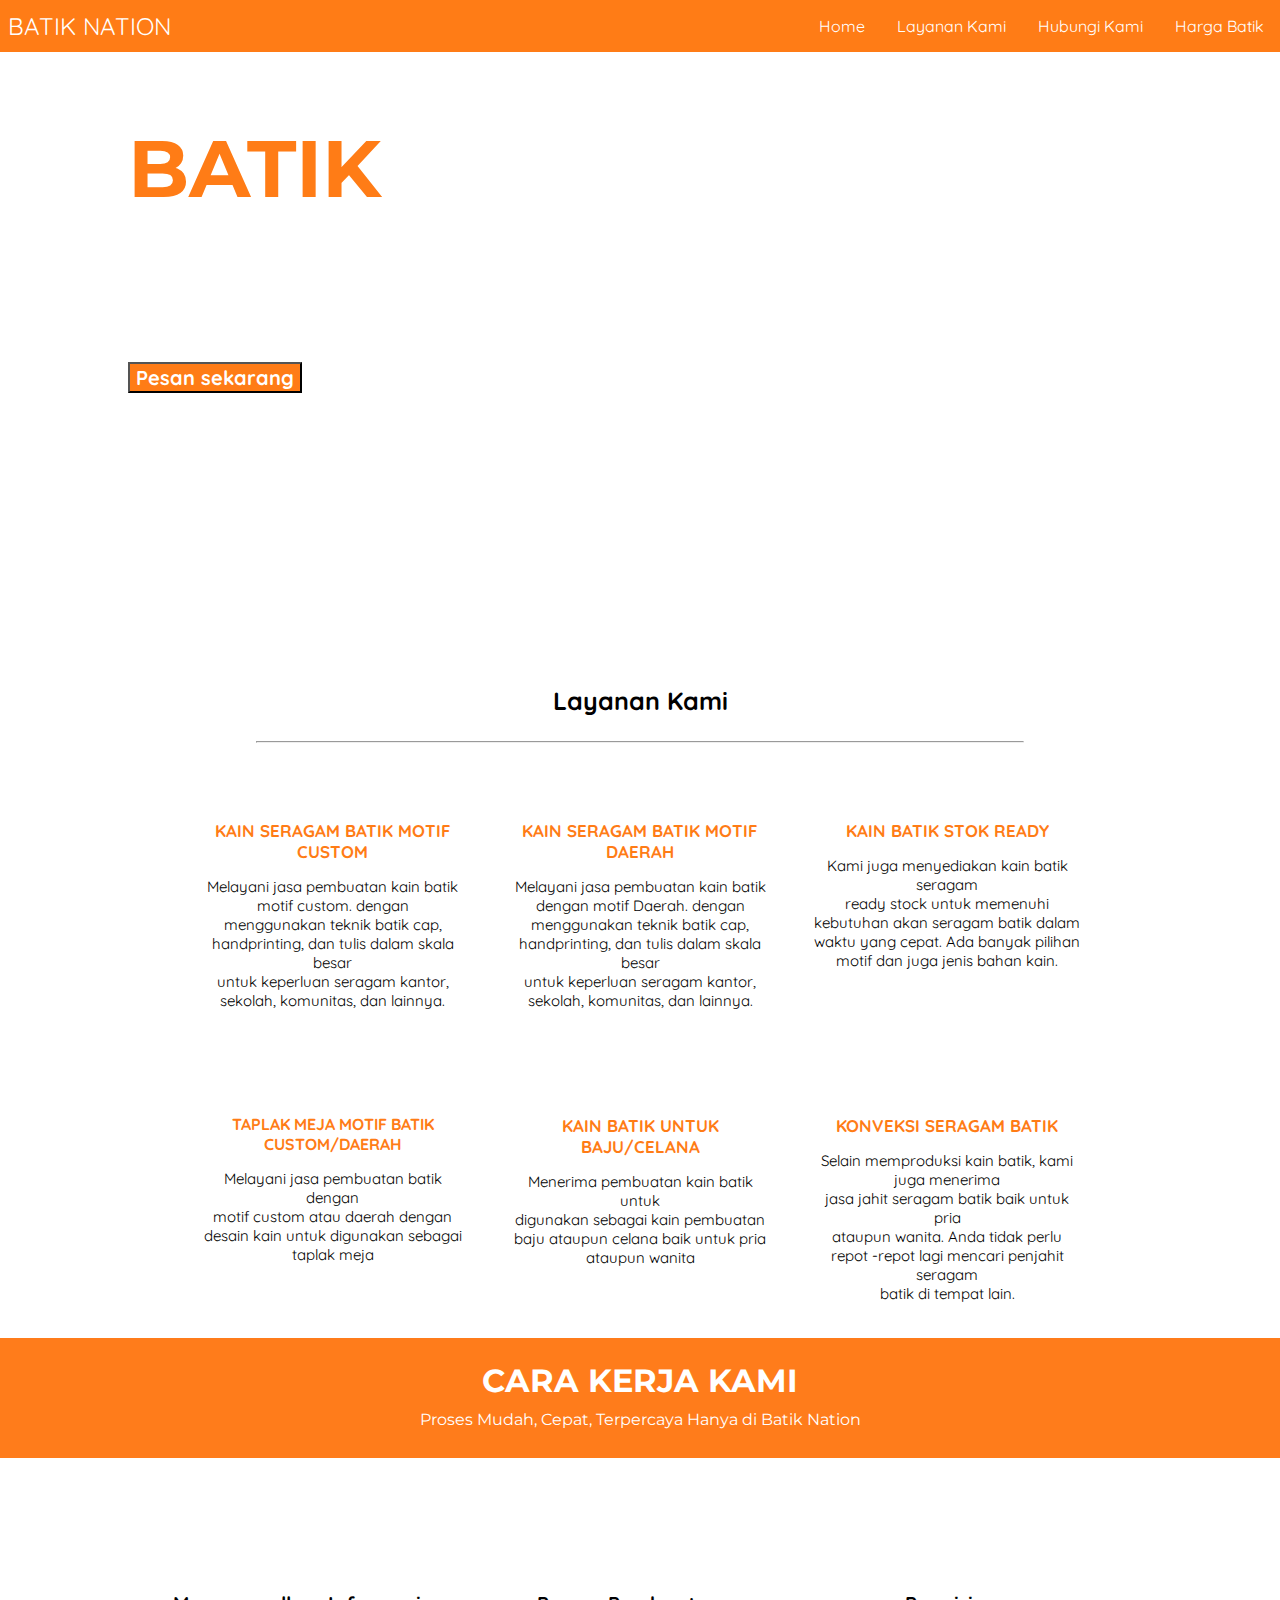
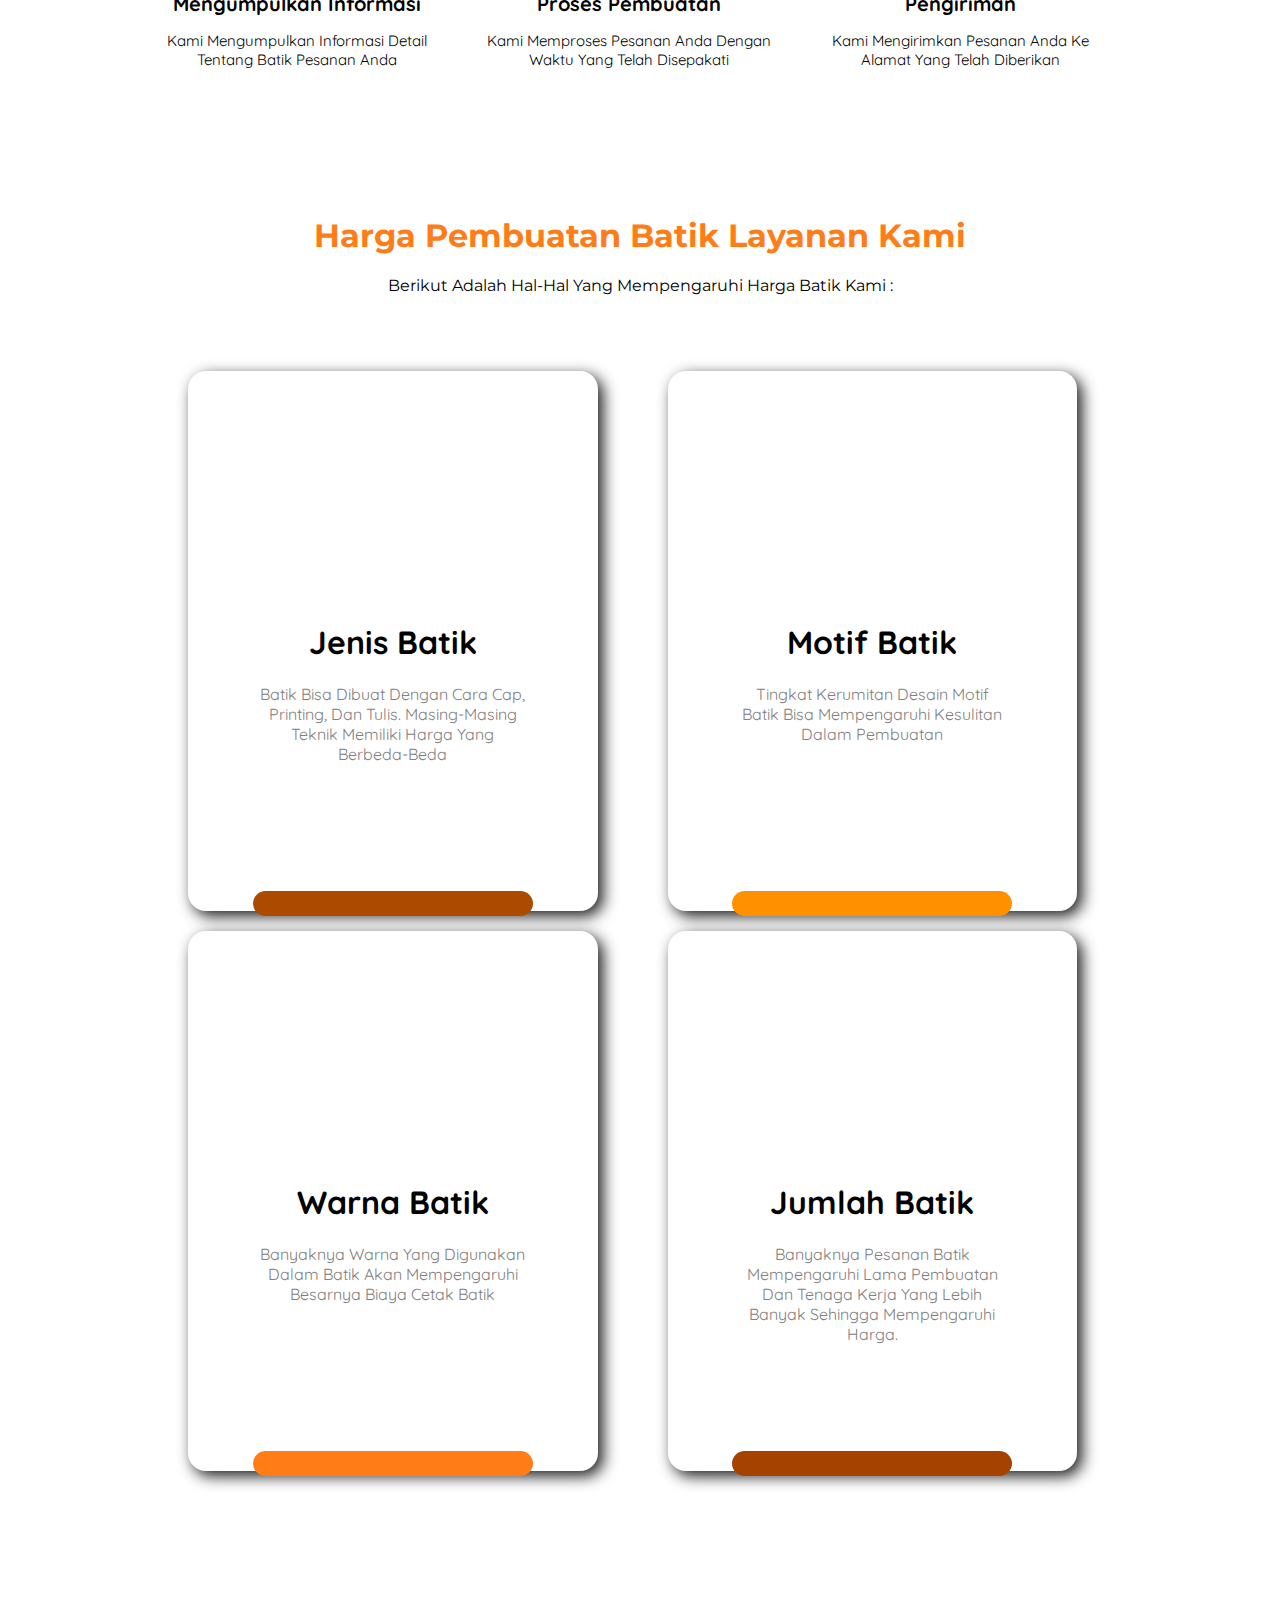
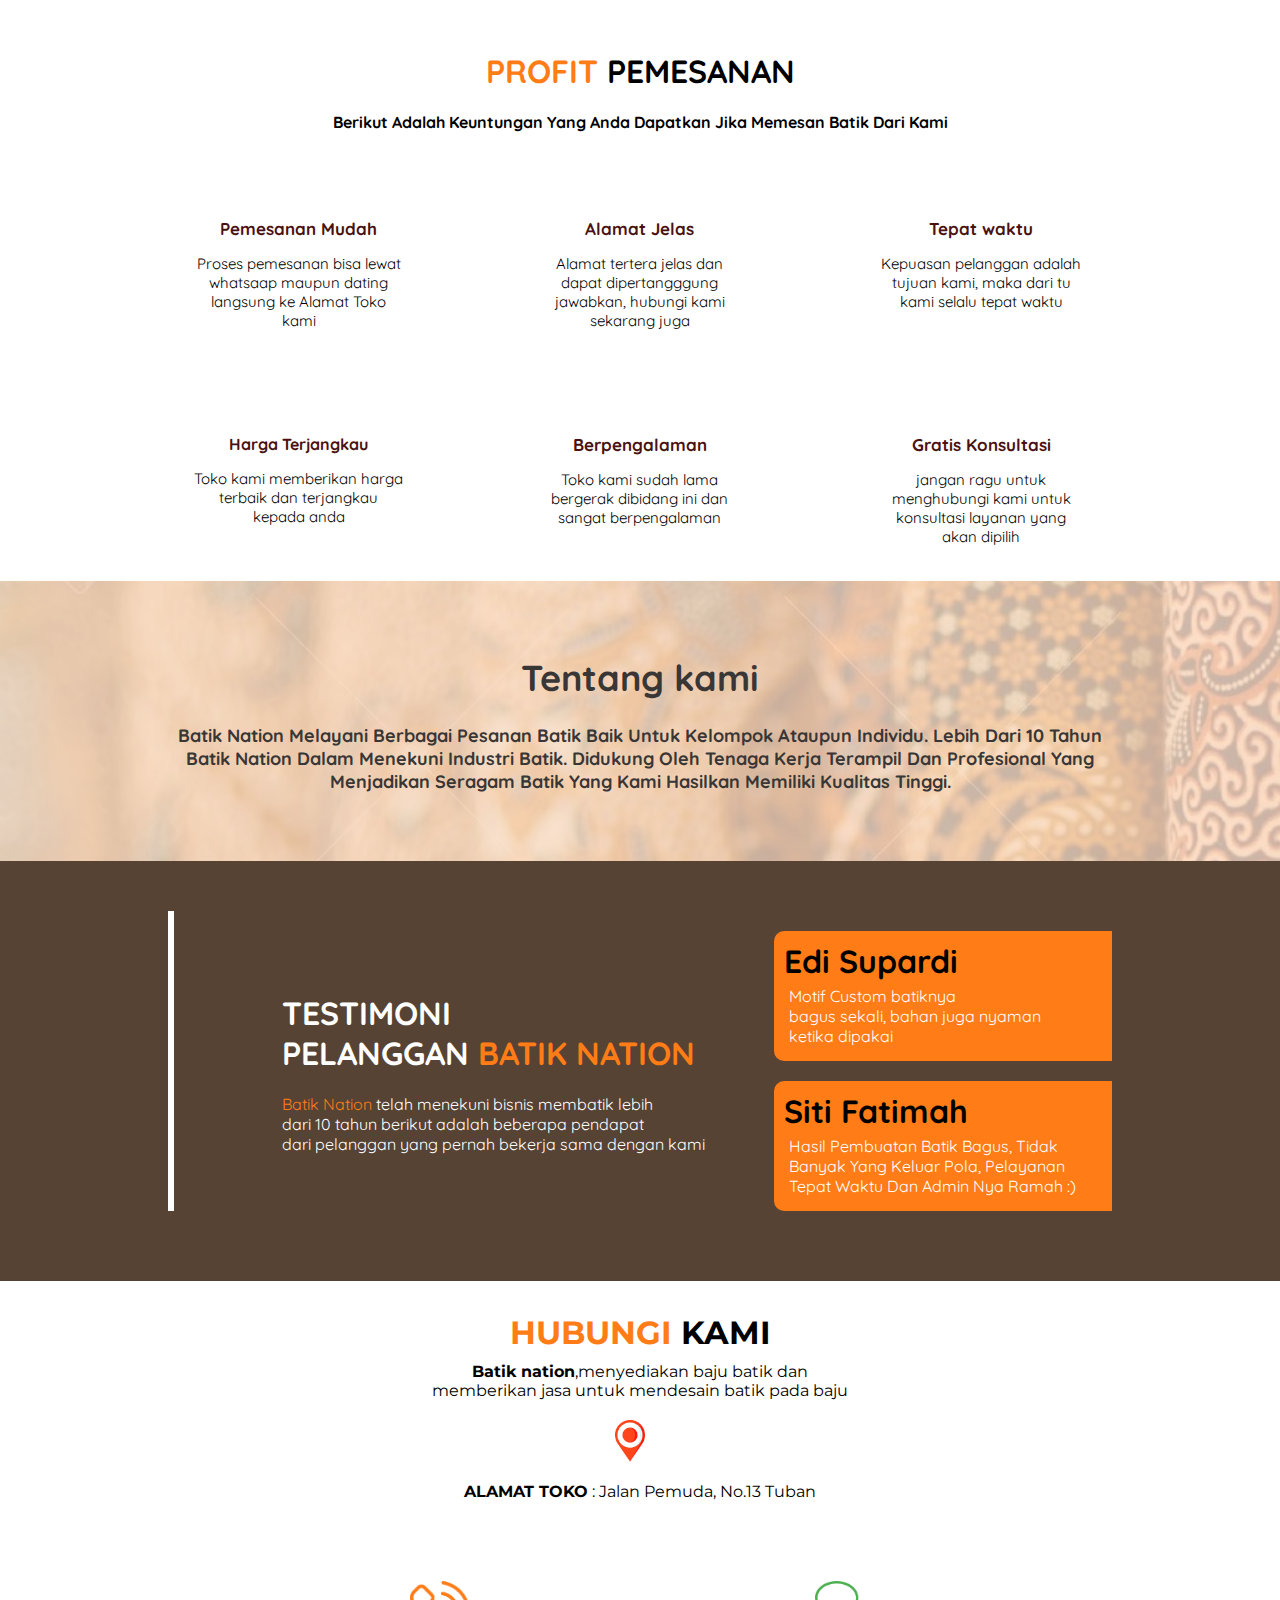
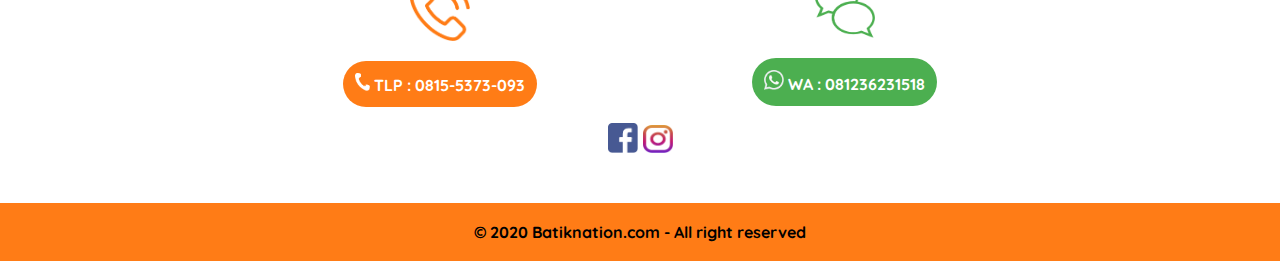
==== commit c7cf2d02: "responsive complete" ====
--- a/index.html
+++ b/index.html
@@ -16,29 +16,27 @@
     </style>
     <link rel="stylesheet" href="style.css">
     <link rel="shortcut icon" href="pic/Group 29.png">
-    <script type="text/javascript">
-        function pindah(url){
-            window.location = url;
-        }
-    </script>
     <title>Batik Nation</title>
 </head>
 <body>
-    <header>
-        <div class="container">
-            <div id="brand">
-                <h1><span style="color: white;">BATIK</span> NATION</h1>
-            </div>
-            <nav class="navbar" id="navbar">   
+    <nav class="navbar" id="navbar">
+        <!-- <div class="container"> -->
+            <div class="brand-title">BATIK NATION</div>
+            <a href="#" class="toggle-button">
+                <span class="bar"></span>
+                <span class="bar"></span>
+                <span class="bar"></span>
+            </a>
+            <div class="navbar-link">
                 <ul>
                     <li><a href="index.html" class="abc">Home</a></li>
                     <li><a href="#layananKami"class="abc">Layanan Kami</a></li>
                     <li><a href="#hubungiKami" class="abc">Hubungi Kami</a></li>
                     <li><a href="#harga" class="abc">Harga Batik</a></li>
                 </ul>
-            </nav>
-        </div>
-    </header>
+            </div>
+        <!-- </div> -->
+    </nav>
     <main>
         <div class="jumbotron">
             <div class="container">
@@ -290,6 +288,7 @@
         <footer>
             <p>&copy 2020 Batiknation.com - All right reserved</p>
         </footer>
+        <script src="code.js"></script>
     </main>
 </body>
 </html>--- a/style.css
+++ b/style.css
@@ -5,15 +5,15 @@
 html {
     scroll-behavior: smooth;
 }
-header {
+/* header {
     background-color: #FF7C16;
     padding-top: 10px;
     min-height: 70px;
     position: fixed;
     top: 1;
     width: 100%;
-}
-header #brand {
+} */
+/* header #brand {
     float: left;
     width: auto;
 }
@@ -23,25 +23,61 @@
 header nav {
     float: right;
     margin-top: 0px;
-}
-header li {
-    float: left;
-    display: inline;
-    padding: 10px;
-}
-header a {
-    text-decoration: none;
-    color: white;
-    font-size: 20px;
-    font-weight: 500;
-}
-ul {
+} */
+
+.navbar {
+    display: flex;
+    justify-content: space-between;
+    align-items: center;
+    background-color: #FF7C16;
+    color: white;
+    position: fixed;
+    width: 100%;
+}
+
+.brand-title {
+    font-size: 1.5rem;
+    margin: .5rem;
+}
+
+.navbar-link ul {
     margin: 0;
     padding: 0;
-}
-.navbar a:hover{
+    display: flex;
+}
+
+.navbar-link li {
+    list-style: none;
+}
+
+.navbar-link li a {
+    text-decoration: none;
+    color: white;
+    padding: 1rem;
+    display: block;
+}
+
+.navbar-link a:hover {
     transform: matrix();
     color: #393636;
+}
+
+.toggle-button {
+    position: absolute;
+    top: .75rem;
+    right: 1rem;
+    display: none;
+    flex-direction: column;
+    justify-content: space-between;
+    width: 30px;
+    height: 21px;
+}
+
+.toggle-button .bar {
+    height: 3px;
+    width: 100%;
+    background-color: white;
+    border-radius: 10px;
 }
 .container {
     width: 80%;
@@ -61,12 +97,6 @@
     font-family: 'Quicksand', sans-serif;
     color: white;
 }
-/* .jumbotron img{
-    min-height: 700px;
-    width: 100%;
-    background-color: #11C5C6;
-    filter: brightness(50%);
-} */
 button {
     background-color: #FF7C16;
     color: white;
@@ -273,14 +303,41 @@
     transform: scale(1.05);
     cursor: pointer;
 }
-@media (min-width:100px) and (max-width:915px){
-    header #brand , header nav, header nav li {
-        float: none;
+
+@media (min-width: 912px) and (max-width: 1500px){
+    .white div {
+        margin: 10px;
+        margin-top: 100px;
+        margin-bottom: 100px;
+        margin-left: 15px;
+    }
+    .card {
+        flex-wrap: wrap;
+        width: 40%;
+        margin-left: 60px;
+    }
+}
+
+@media (max-width: 912px){
+    .navbar {
+        flex-direction: column;
+    }
+    .navbar-link ul {
+        width: 100%;
+        flex-direction: column;
+    }
+    .navbar-link li {
         text-align: center;
-        width: 100%;
-    }
-    header li {
-        display: inline-block;
+    }
+    .navbar-link{
+        display: none;
+    }
+    .navbar-link.active {
+        display: flex;
+        text-align: center;
+    }
+    .toggle-button {
+        display: flex;
     }
     .jumbotron{
         background-size: auto;
